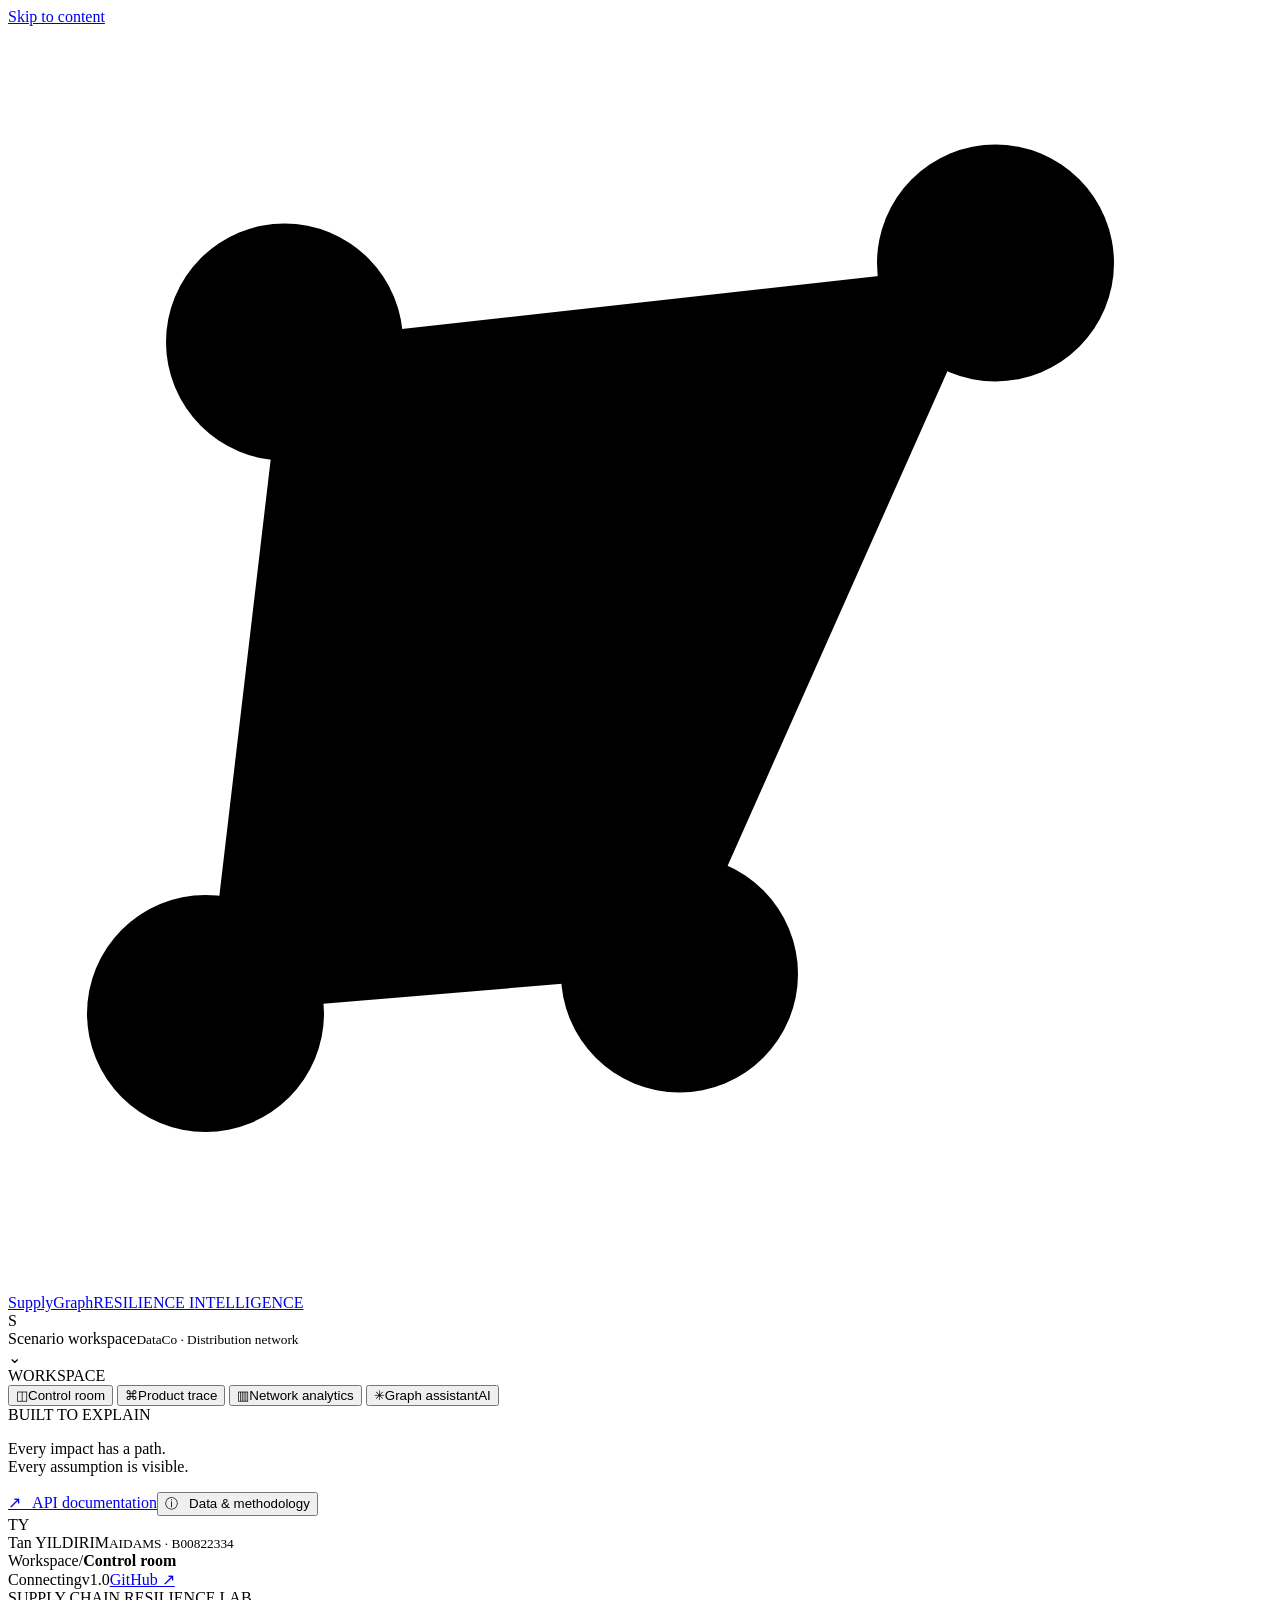
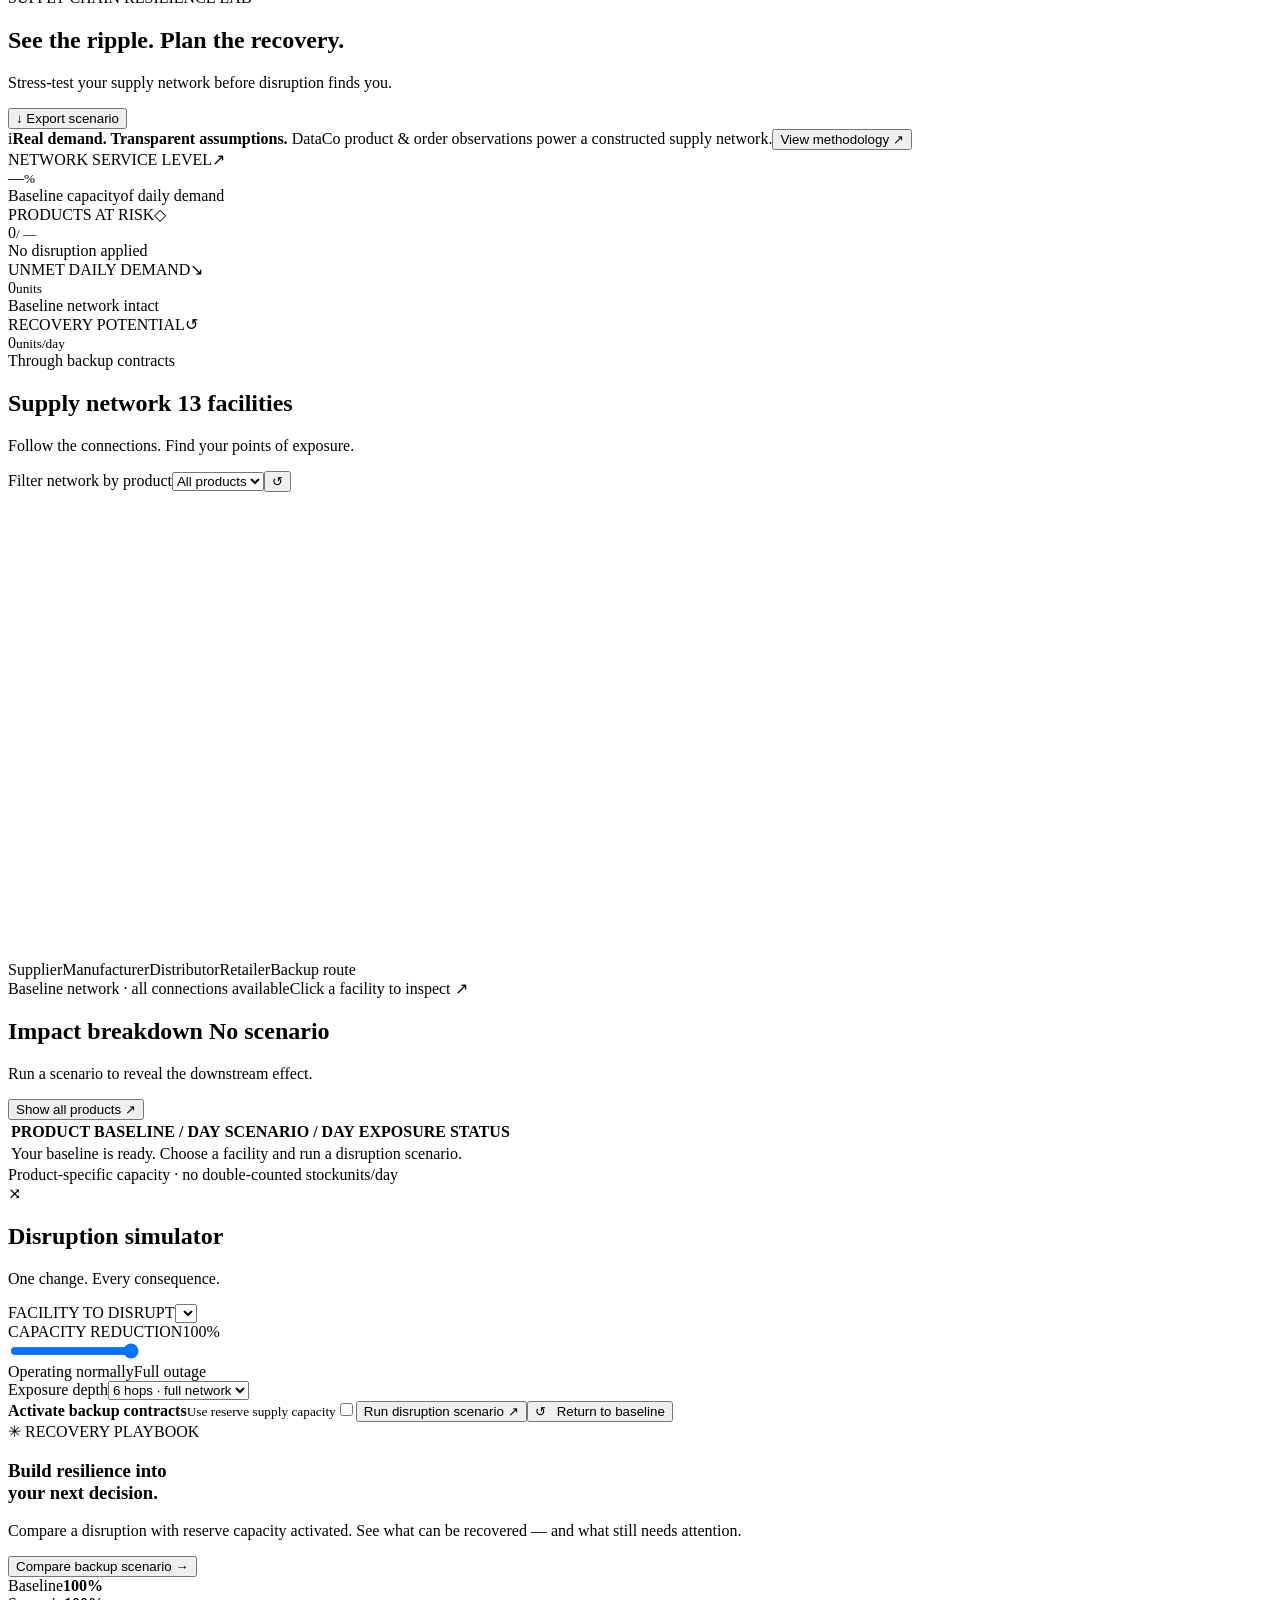
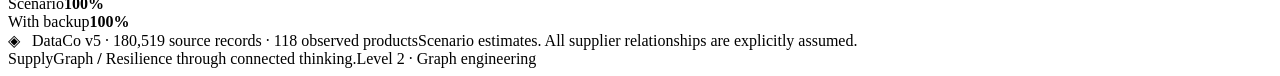
==== app/static/index.html @ 537c36d2 "feat: add responsive resilience control room" ====
<!doctype html>
<html lang="en">
<head>
  <meta charset="utf-8"><meta name="viewport" content="width=device-width, initial-scale=1">
  <meta name="theme-color" content="#142923">
  <title>SupplyGraph — Resilience control room</title>
  <link rel="icon" href="/favicon.svg" type="image/svg+xml">
  <link rel="stylesheet" href="/styles.css?v=1.0.1">
  <script src="/app.js?v=1.0.1" defer></script>
</head>
<body>
<a class="skip" href="#main">Skip to content</a>
<aside class="sidebar">
  <a class="brand" href="/" aria-label="SupplyGraph home"><svg viewBox="0 0 32 32" aria-hidden="true"><path d="M7 8 25 6 17 24 7 8M7 8l18-2M7 8l-2 17 12-1"/><circle cx="7" cy="8" r="3"/><circle cx="25" cy="6" r="3"/><circle cx="17" cy="24" r="3"/><circle cx="5" cy="25" r="3"/></svg>SupplyGraph<span>RESILIENCE INTELLIGENCE</span></a>
  <div class="workspace"><span class="workspace-icon">S</span><div>Scenario workspace<small>DataCo · Distribution network</small></div><span class="chevron">⌄</span></div>
  <div class="nav-caption">WORKSPACE</div>
  <nav aria-label="Main navigation">
    <button class="nav active" data-view="overview"><span class="nav-icon">◫</span>Control room<span class="nav-dot"></span></button>
    <button class="nav" data-view="trace"><span class="nav-icon">⌘</span>Product trace</button>
    <button class="nav" data-view="analytics"><span class="nav-icon">▥</span>Network analytics</button>
    <button class="nav" data-view="assistant"><span class="nav-icon">✳</span>Graph assistant<span class="new-tag">AI</span></button>
  </nav>
  <div class="sidebar-note"><div class="tiny-label">BUILT TO EXPLAIN</div><p>Every impact has a path.<br>Every assumption is visible.</p><div class="mini-network" aria-hidden="true"><i></i><b></b><i></i><b></b><i></i></div></div>
  <div class="sidebar-bottom"><a href="/docs" target="_blank" rel="noopener">↗ &nbsp; API documentation</a><button id="method-button">ⓘ &nbsp; Data & methodology</button><div class="author"><span class="avatar">TY</span><div>Tan YILDIRIM<small>AIDAMS · B00822334</small></div></div></div>
</aside>
<div class="shell">
<header class="topbar"><div><span class="breadcrumb">Workspace</span><span class="slash">/</span><strong id="breadcrumb-title">Control room</strong></div><div class="topbar-right"><span id="system-status" class="status"><i></i>Connecting</span><span class="divider"></span><span class="version">v1.0</span><a class="github-link" href="https://github.com/tnyldrm23-afk/supplygraph" target="_blank" rel="noopener" aria-label="View GitHub repository">GitHub ↗</a></div></header>
<main id="main">
  <div id="global-error" class="error-banner" role="alert" hidden></div>
  <section id="view-overview" class="view">
    <div class="page-heading"><div><div class="eyebrow"><span></span>SUPPLY CHAIN RESILIENCE LAB</div><h1>See the ripple. Plan the recovery.</h1><p>Stress-test your supply network before disruption finds you.</p></div><button class="button secondary" id="export-button"><span>↓</span> Export scenario</button></div>
    <div class="data-notice"><span class="notice-mark">i</span><span><strong>Real demand. Transparent assumptions.</strong> DataCo product & order observations power a constructed supply network.</span><button class="text-button" id="notice-method">View methodology ↗</button></div>
    <div class="metrics" aria-live="polite">
      <article class="metric"><div class="metric-label">NETWORK SERVICE LEVEL<span>↗</span></div><div class="metric-value"><span id="metric-service">—</span><small>%</small></div><div class="metric-foot"><span id="service-change" class="positive">Baseline capacity</span><span>of daily demand</span></div><div class="metric-spark" id="service-spark"></div></article>
      <article class="metric"><div class="metric-label">PRODUCTS AT RISK<span>◇</span></div><div class="metric-value"><span id="metric-products">0</span><small id="metric-product-total">/ —</small></div><div class="metric-foot"><span id="product-change" class="neutral">No disruption applied</span></div></article>
      <article class="metric"><div class="metric-label">UNMET DAILY DEMAND<span>↘</span></div><div class="metric-value"><span id="metric-loss">0</span><small>units</small></div><div class="metric-foot"><span id="loss-change" class="neutral">Baseline network intact</span></div></article>
      <article class="metric"><div class="metric-label">RECOVERY POTENTIAL<span>↺</span></div><div class="metric-value"><span id="metric-recovery">0</span><small>units/day</small></div><div class="metric-foot"><span class="positive">Through backup contracts</span></div></article>
    </div>
    <div class="workbench">
      <div class="network-column">
        <article class="panel network-panel"><div class="panel-heading"><div><h2>Supply network <span class="pill" id="facility-count">13 facilities</span></h2><p>Follow the connections. Find your points of exposure.</p></div><div class="network-toolbar"><label class="sr-only" for="graph-product">Filter network by product</label><select id="graph-product"><option value="">All products</option></select><button id="reset-graph" class="icon-button" title="Reset network selection" aria-label="Reset network selection">↺</button></div></div><div class="graph-wrap"><svg id="network-graph" viewBox="0 0 950 350" role="group" aria-label="Supply network. Select a facility to inspect its disruption impact."></svg><div class="graph-legend"><span><i class="legend-dot supplier"></i>Supplier</span><span><i class="legend-dot manufacturer"></i>Manufacturer</span><span><i class="legend-dot distributor"></i>Distributor</span><span><i class="legend-dot retailer"></i>Retailer</span><span><i class="legend-line"></i>Backup route</span></div></div><div class="network-footer"><span><i class="live-dot"></i> <span id="graph-caption">Baseline network · all connections available</span></span><span>Click a facility to inspect ↗</span></div></article>
        <article class="panel impact-panel"><div class="panel-heading"><div><h2>Impact breakdown <span class="pill" id="impact-count">No scenario</span></h2><p id="impact-subtitle">Run a scenario to reveal the downstream effect.</p></div><button class="text-button" id="all-products-button">Show all products ↗</button></div><div class="table-scroll"><table><thead><tr><th>PRODUCT</th><th>BASELINE / DAY</th><th>SCENARIO / DAY</th><th>EXPOSURE</th><th>STATUS</th></tr></thead><tbody id="impact-table"><tr><td colspan="5" class="table-empty">Your baseline is ready. Choose a facility and run a disruption scenario.</td></tr></tbody></table></div><div class="table-footer"><span id="table-count">Product-specific capacity · no double-counted stock</span><span>units/day</span></div></article>
      </div>
      <aside class="scenario-column">
        <article class="panel scenario-panel"><div class="scenario-title"><span class="scenario-icon">⤨</span><div><h2>Disruption simulator</h2><p>One change. Every consequence.</p></div></div><form id="scenario-form"><label class="field-label" for="supplier-select">FACILITY TO DISRUPT</label><select id="supplier-select" required></select><div id="facility-info" class="facility-info"></div><div class="range-heading"><label class="field-label" for="reduction">CAPACITY REDUCTION</label><output id="reduction-value" for="reduction">100%</output></div><input id="reduction" type="range" min="0" max="100" value="100" step="5"><div class="range-labels"><span>Operating normally</span><span>Full outage</span></div><div class="depth-control"><label for="depth">Exposure depth</label><select id="depth"><option value="6">6 hops · full network</option><option value="3">3 hops</option><option value="2">2 hops</option><option value="1">1 hop</option></select></div><label class="toggle-row"><span><strong>Activate backup contracts</strong><small>Use reserve supply capacity</small></span><input id="backups" type="checkbox" role="switch"><span class="toggle" aria-hidden="true"></span></label><button class="button primary run-button" type="submit" id="run-button">Run disruption scenario <span>↗</span></button><button class="reset-button" type="button" id="baseline-button">↺ &nbsp; Return to baseline</button></form><div id="scenario-result" class="scenario-result" aria-live="polite" hidden></div></article>
        <article class="panel recovery-panel"><div class="tiny-label"><span class="green-mark">✳</span> RECOVERY PLAYBOOK</div><h3 id="recovery-heading">Build resilience into<br>your next decision.</h3><p id="recovery-copy">Compare a disruption with reserve capacity activated. See what can be recovered — and what still needs attention.</p><button class="text-button" id="recovery-button">Compare backup scenario <span>→</span></button><div class="recovery-bars"><div><span>Baseline</span><b><i id="bar-baseline" style="width:100%"></i></b><strong>100%</strong></div><div><span>Scenario</span><b><i id="bar-scenario" style="width:100%"></i></b><strong id="bar-scenario-value">100%</strong></div><div><span>With backup</span><b><i id="bar-recovery" style="width:100%"></i></b><strong id="bar-recovery-value">100%</strong></div></div></article>
      </aside>
    </div>
    <div class="bottom-note"><span>◈ &nbsp; DataCo v5 · 180,519 source records · 118 observed products</span><span>Scenario estimates. All supplier relationships are explicitly assumed.</span></div>
  </section>
  <section id="view-trace" class="view" hidden><div class="page-heading"><div><div class="eyebrow">PRODUCT INTELLIGENCE</div><h1>Every product has a path.</h1><p>Trace the observed catalog through explicitly modeled supply lanes.</p></div></div><article class="panel"><div class="panel-heading"><div><h2>Product provenance</h2><p>Observed product facts. Assumed transport contracts.</p></div><label>Product <select id="trace-product"></select></label></div><div id="trace-summary" class="trace-summary"></div><div class="table-scroll"><table><thead><tr><th>LANE</th><th>ORIGIN → DESTINATION</th><th>CAPACITY / DAY</th><th>LEAD TIME</th><th>EVIDENCE</th></tr></thead><tbody id="trace-table"></tbody></table></div></article><article class="panel eta-panel"><div class="panel-heading"><div><h2>Order transit explorer</h2><p>Historical delivery duration and modeled transit are separate facts.</p></div><label>Observed order <select id="order-select"></select></label></div><div id="eta-result"></div></article><details class="panel query-details"><summary>Inspect the provenance Cypher query</summary><pre id="trace-query"></pre></details></section>
  <section id="view-analytics" class="view" hidden><div class="page-heading"><div><div class="eyebrow">GRAPH DATA SCIENCE</div><h1>Find the structural pressure points.</h1><p>Real GDS algorithms over the assumed organization network.</p></div><span class="badge-outline" id="gds-version">GDS</span></div><div class="analytics-grid"><article class="panel"><div class="panel-heading"><div><h2>Bridge centrality</h2><p>Betweenness · directed FLOW projection</p></div><span class="pill">GDS</span></div><div id="centrality-chart" class="centrality-chart"></div><p class="panel-explainer">A high score means a facility bridges many shortest paths. It does not measure product shortage or prove causal criticality.</p></article><article class="panel"><div class="panel-heading"><div><h2>Connected components</h2><p>WCC · connectivity without direction</p></div><span class="pill">GDS</span></div><div id="components-list" class="components-list"></div><p class="panel-explainer">Reserve-only suppliers can be isolated in the primary-lane projection. Geography and product mix are not encoded in component membership.</p></article></div><article class="panel"><div class="panel-heading"><div><h2>Single-source watchlist</h2><p>Products with one active primary supplier. Reserve coverage is shown separately.</p></div></div><div class="table-scroll"><table><thead><tr><th>PRODUCT</th><th>PRIMARY SOURCE</th><th>RESERVE SOURCE</th><th>DEMAND / DAY</th><th>STATUS</th></tr></thead><tbody id="bottleneck-table"></tbody></table></div></article></section>
  <section id="view-assistant" class="view" hidden><div class="page-heading"><div><div class="eyebrow">EVIDENCE-LED GRAPH AI</div><h1>Ask the network.</h1><p>A local LLM turns your question into an audited, read-only Cypher query.</p></div><span id="llm-status" class="badge-outline">Checking local model…</span></div><div class="assistant-grid"><article class="panel assistant-panel"><div class="assistant-intro"><span class="assistant-symbol">✳</span><h2>From question to graph evidence.</h2><p>Explore suppliers, product provenance, downstream exposure and bottlenecks. Quantities come from the flow solver, not the language model.</p></div><div class="question-suggestions"><button data-question="Which products are affected if Atlas Textiles (SUP-01) shuts down?">What if Atlas Textiles shuts down? ↗</button><button data-question="Show the supply provenance for SKU-1360">Trace the supply chain for SKU-1360 ↗</button><button data-question="Which products have a single primary supplier?">Where are our single-source dependencies? ↗</button></div><form id="ask-form"><label class="sr-only" for="question">Ask a supply-chain question</label><textarea id="question" rows="3" maxlength="600" required placeholder="Ask a question about your supply network…"></textarea><div class="ask-footer"><span>Read-only · schema constrained · local model</span><button class="button primary" id="ask-button" type="submit">Ask SupplyGraph ↗</button></div></form><div id="answer" class="answer" aria-live="polite"></div></article><aside class="panel guardrail-panel"><div class="tiny-label">TRUST BY DESIGN</div><h2>Answers with boundaries.</h2><ol><li><strong>Real model generation</strong><p>Ollama generates a structured query plan locally.</p></li><li><strong>Exact query validation</strong><p>Only complete, reviewed Cypher templates pass. No added clauses or procedures.</p></li><li><strong>Bounded graph execution</strong><p>Typed parameters, known identifiers, six-hop ceiling and query timeout.</p></li><li><strong>Evidence before explanation</strong><p>Show the executed query and results. Separate observed data from assumptions.</p></li></ol><button class="text-button" id="guardrail-demo">Try a blocked write request ↗</button></aside></div></section>
</main>
<footer class="page-footer"><span>SupplyGraph <b> / </b> Resilience through connected thinking.</span><span>Level 2 · Graph engineering</span></footer>
</div>
<dialog id="method-dialog"><div class="modal-heading"><span class="eyebrow">DATA & METHODOLOGY</span><button id="close-method" class="icon-button" aria-label="Close methodology">×</button></div><h2>Know what the network knows.</h2><div class="method-columns"><div><span class="evidence-tag observed">OBSERVED</span><h3>DataCo v5</h3><p>118 product records, 51 categories and historical demand aggregated from 180,519 order lines. A deterministic sample of 6,000 anonymous orders spans the full source period.</p></div><div><span class="evidence-tag assumed">ASSUMED</span><h3>Scenario network v1</h3><p>All 13 facilities, 962 product-specific lanes, capacities, lead times, backup contracts and retailer assignments are constructed for simulation.</p></div></div><h3>How impact is calculated</h3><p>For each product, a capacitated maximum-flow solver compares baseline delivery with the disrupted network. Retailer demand is capped and flow is conserved. Backup contracts are optional; capacity is independent across products. No inventory, bill of materials or production transformations are modeled.</p><p>Exposure depth bounds the downstream exploration. The flow solver uses the complete, fixed-size scenario network. Modeled transit is a shortest-path lower bound, not a delivery promise.</p><div class="citation">Constante, Silva & Pereira (2019), Mendeley Data V5. <a href="https://doi.org/10.17632/8gx2fvg2k6.5" target="_blank" rel="noopener">doi:10.17632/8gx2fvg2k6.5 ↗</a><br>CC BY 4.0 · Sanitized derivative; customer personal fields excluded.</div></dialog>
</body></html>
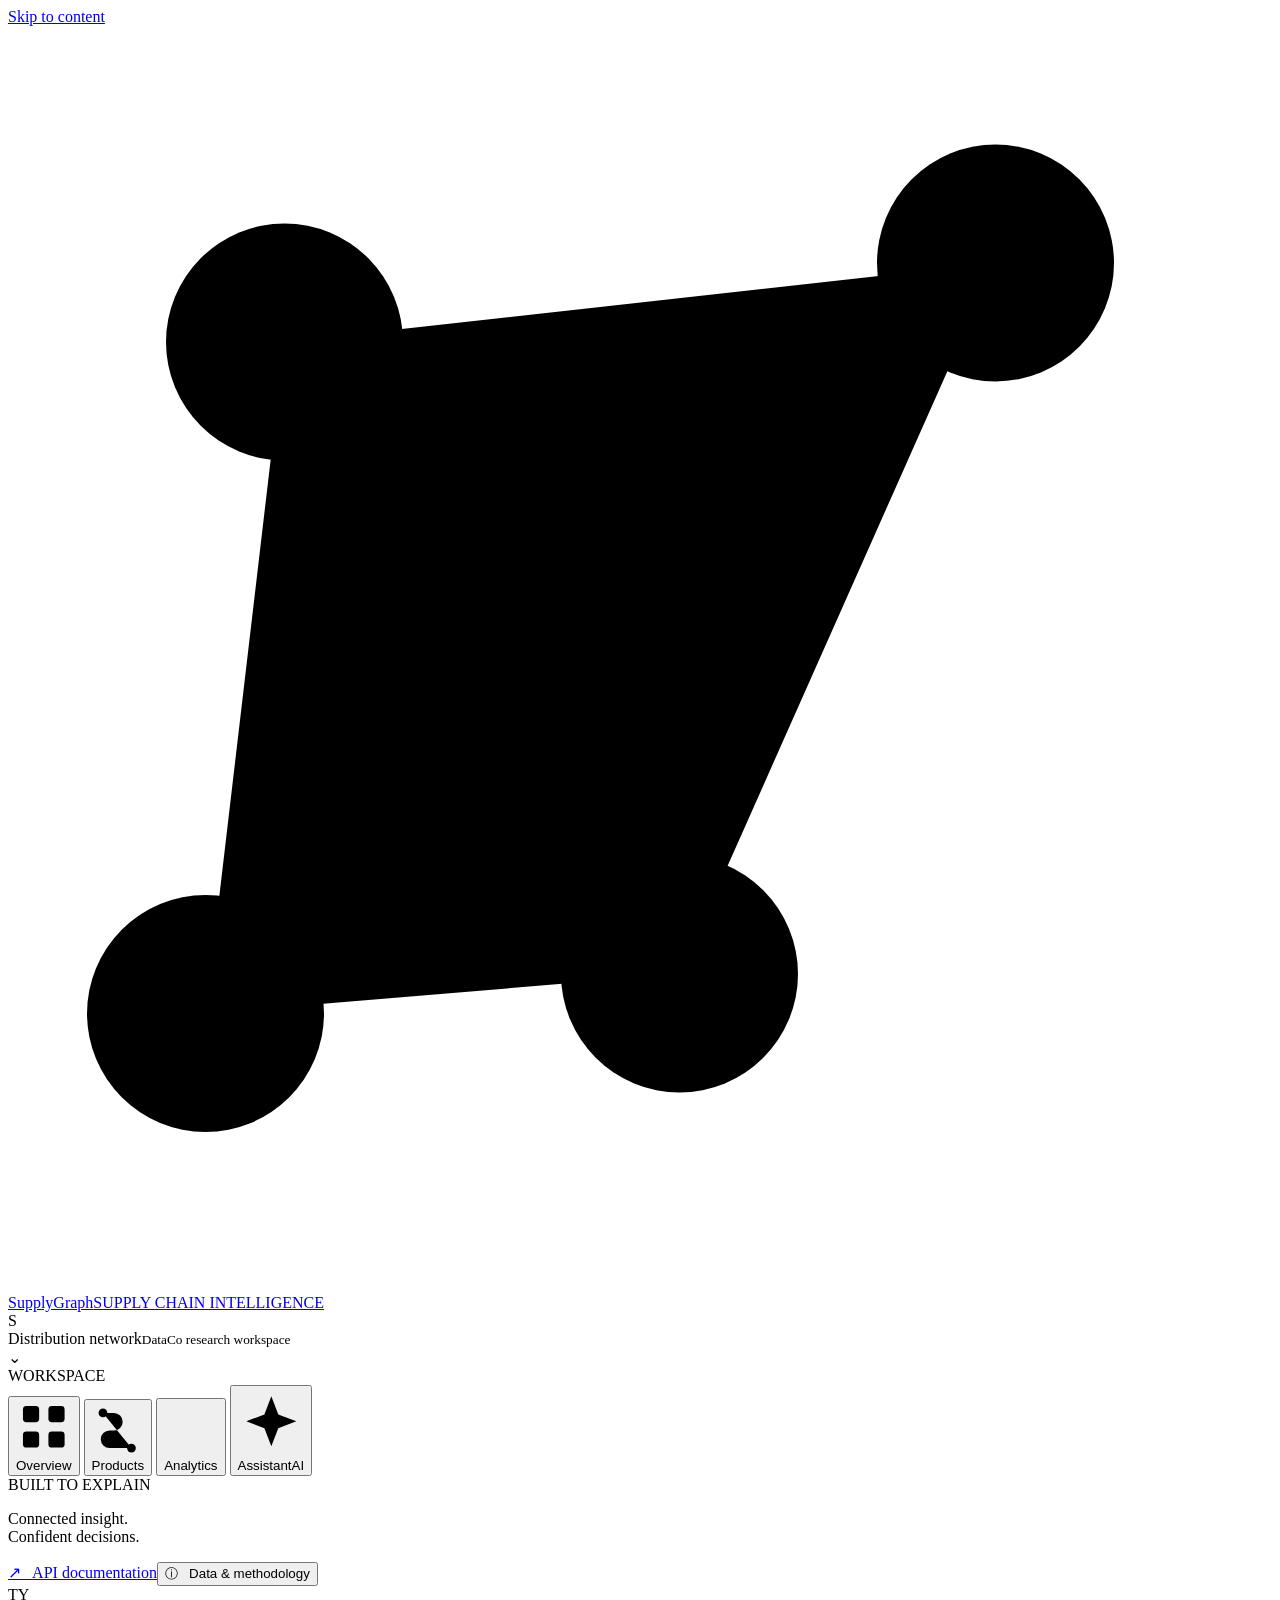
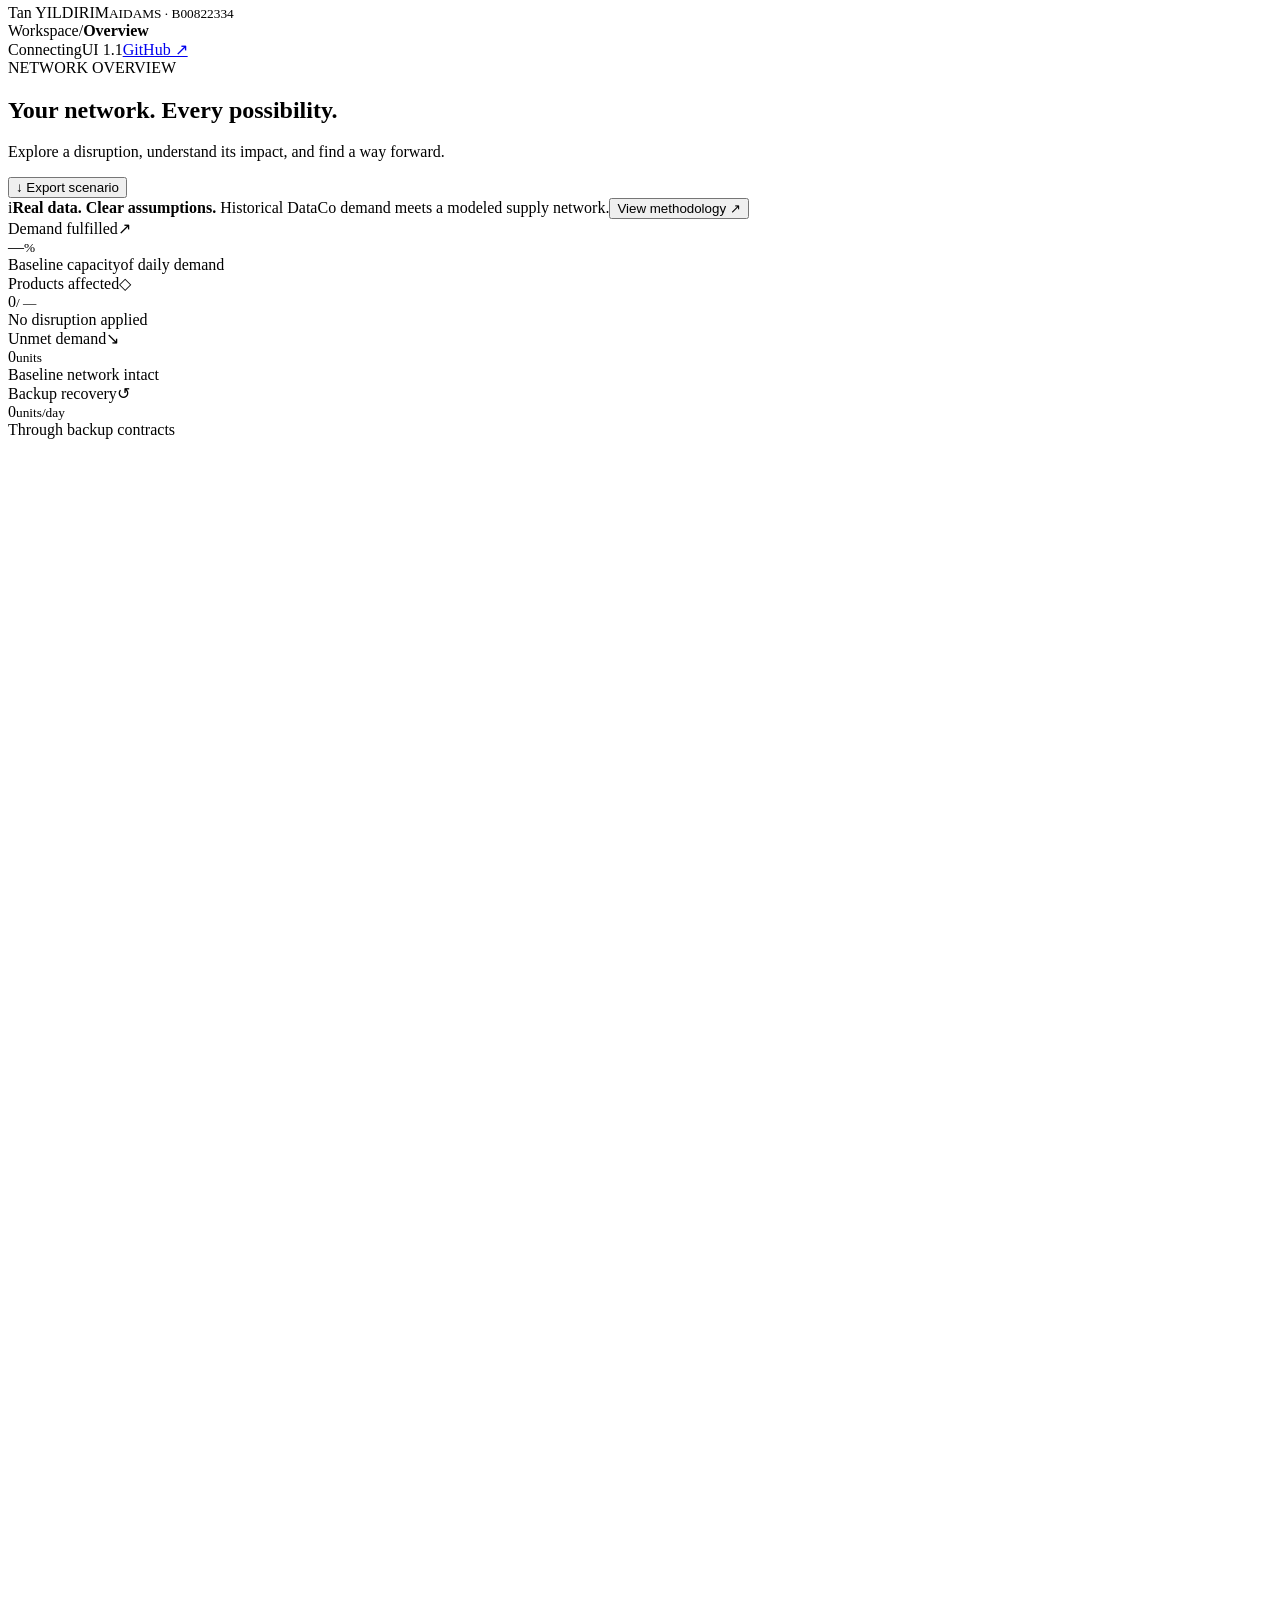
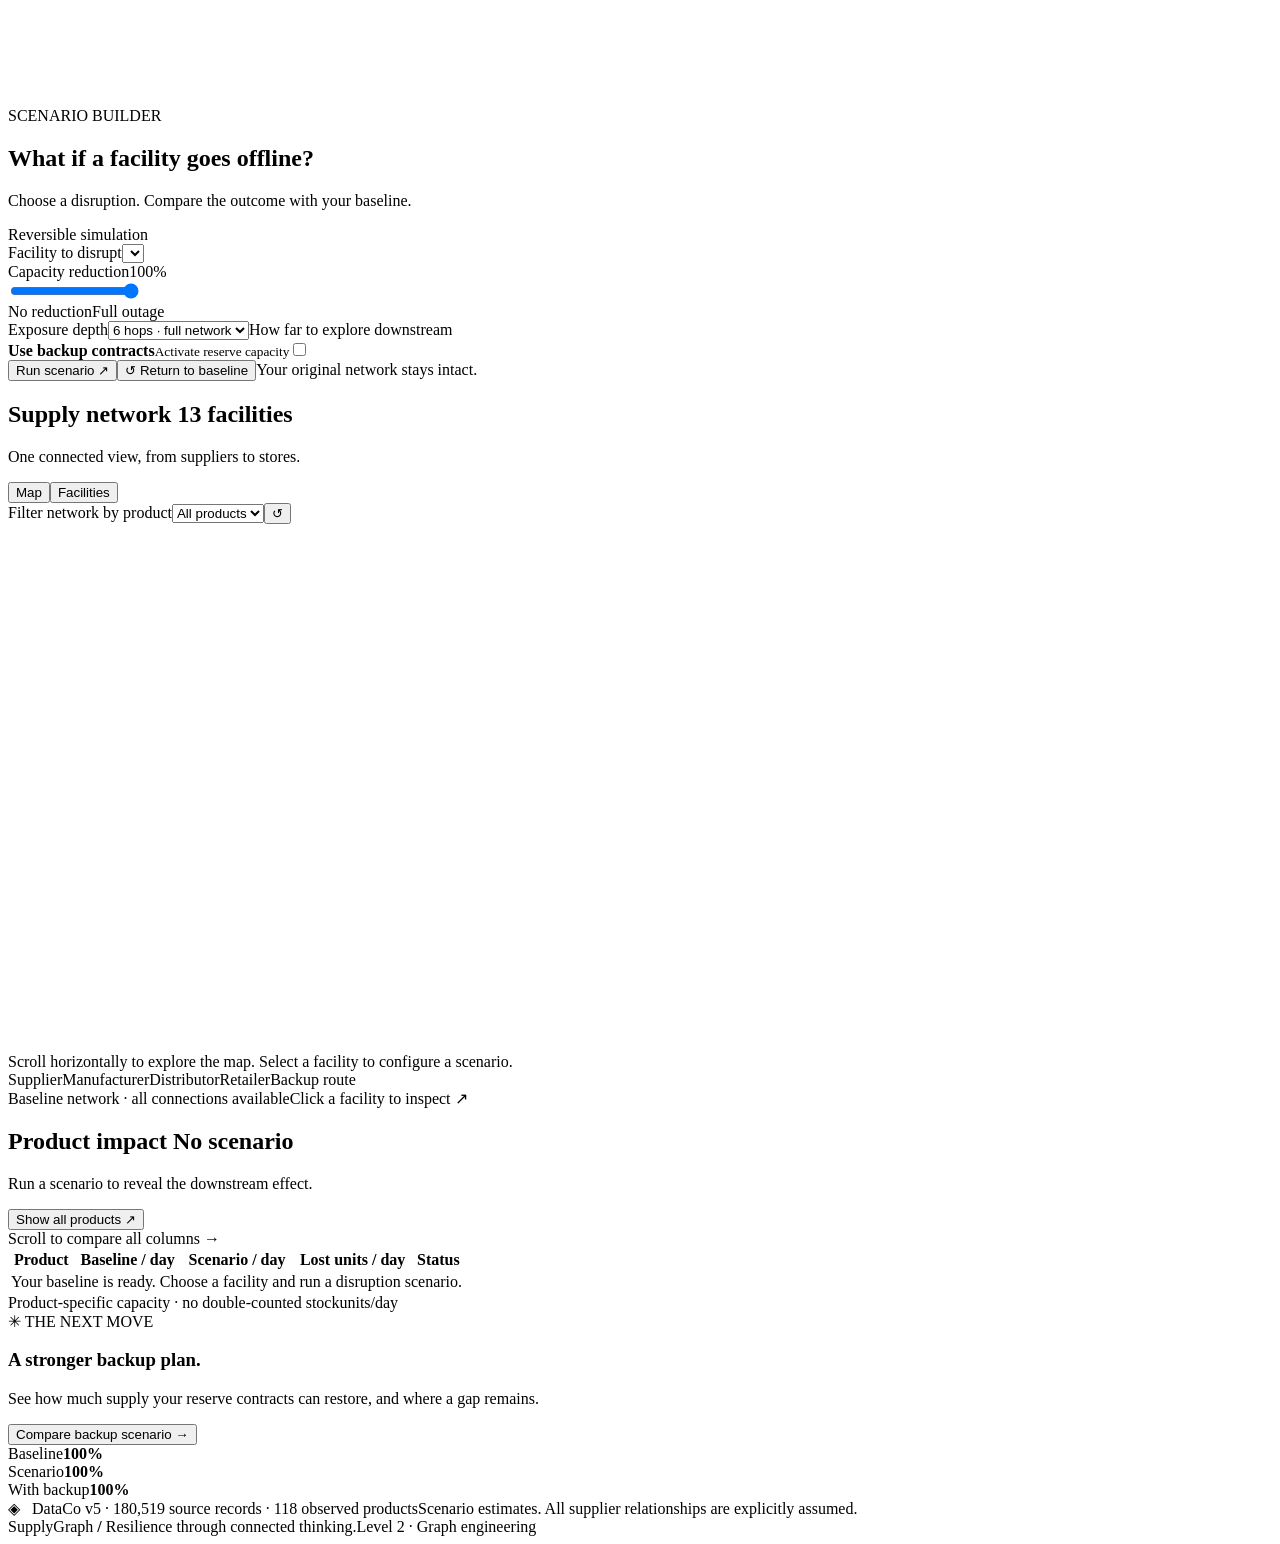
==== commit 0eaa2361: "feat: refresh the interface for readable workflows" ====
--- a/app/static/index.html
+++ b/app/static/index.html
@@ -2,55 +2,55 @@
 <html lang="en">
 <head>
   <meta charset="utf-8"><meta name="viewport" content="width=device-width, initial-scale=1">
-  <meta name="theme-color" content="#142923">
+  <meta name="theme-color" content="#101b30">
   <title>SupplyGraph — Resilience control room</title>
   <link rel="icon" href="/favicon.svg" type="image/svg+xml">
-  <link rel="stylesheet" href="/styles.css?v=1.0.1">
-  <script src="/app.js?v=1.0.1" defer></script>
+  <link rel="stylesheet" href="/styles.css?v=1.1.0">
+  <script src="/app.js?v=1.1.0" defer></script>
 </head>
 <body>
 <a class="skip" href="#main">Skip to content</a>
 <aside class="sidebar">
-  <a class="brand" href="/" aria-label="SupplyGraph home"><svg viewBox="0 0 32 32" aria-hidden="true"><path d="M7 8 25 6 17 24 7 8M7 8l18-2M7 8l-2 17 12-1"/><circle cx="7" cy="8" r="3"/><circle cx="25" cy="6" r="3"/><circle cx="17" cy="24" r="3"/><circle cx="5" cy="25" r="3"/></svg>SupplyGraph<span>RESILIENCE INTELLIGENCE</span></a>
-  <div class="workspace"><span class="workspace-icon">S</span><div>Scenario workspace<small>DataCo · Distribution network</small></div><span class="chevron">⌄</span></div>
+  <a class="brand" href="/" aria-label="SupplyGraph home"><svg viewBox="0 0 32 32" aria-hidden="true"><path d="M7 8 25 6 17 24 7 8M7 8l18-2M7 8l-2 17 12-1"/><circle cx="7" cy="8" r="3"/><circle cx="25" cy="6" r="3"/><circle cx="17" cy="24" r="3"/><circle cx="5" cy="25" r="3"/></svg>SupplyGraph<span>SUPPLY CHAIN INTELLIGENCE</span></a>
+  <div class="workspace"><span class="workspace-icon">S</span><div>Distribution network<small>DataCo research workspace</small></div><span class="chevron">⌄</span></div>
   <div class="nav-caption">WORKSPACE</div>
   <nav aria-label="Main navigation">
-    <button class="nav active" data-view="overview"><span class="nav-icon">◫</span>Control room<span class="nav-dot"></span></button>
-    <button class="nav" data-view="trace"><span class="nav-icon">⌘</span>Product trace</button>
-    <button class="nav" data-view="analytics"><span class="nav-icon">▥</span>Network analytics</button>
-    <button class="nav" data-view="assistant"><span class="nav-icon">✳</span>Graph assistant<span class="new-tag">AI</span></button>
+    <button class="nav active" data-view="overview" aria-label="Control room"><svg class="nav-icon" viewBox="0 0 24 24" aria-hidden="true"><rect x="3" y="3" width="7" height="7" rx="1.5"/><rect x="14" y="3" width="7" height="7" rx="1.5"/><rect x="3" y="14" width="7" height="7" rx="1.5"/><rect x="14" y="14" width="7" height="7" rx="1.5"/></svg><span class="nav-label">Overview</span></button>
+    <button class="nav" data-view="trace" aria-label="Product trace"><svg class="nav-icon" viewBox="0 0 24 24" aria-hidden="true"><path d="M5 5h5a4 4 0 0 1 0 8H8a4 4 0 0 0 0 8h10"/><circle cx="5" cy="5" r="2"/><circle cx="18" cy="21" r="2"/></svg><span class="nav-label">Products</span></button>
+    <button class="nav" data-view="analytics" aria-label="Network analytics"><svg class="nav-icon" viewBox="0 0 24 24" aria-hidden="true"><path d="M4 20V10m8 10V4m8 16v-7M2 20h20"/></svg><span class="nav-label">Analytics</span></button>
+    <button class="nav" data-view="assistant" aria-label="Graph assistant"><svg class="nav-icon" viewBox="0 0 24 24" aria-hidden="true"><path d="m12 3 2.5 6.5L21 12l-6.5 2.5L12 21l-2.5-6.5L3 12l6.5-2.5L12 3Z"/></svg><span class="nav-label">Assistant</span><span class="new-tag">AI</span></button>
   </nav>
-  <div class="sidebar-note"><div class="tiny-label">BUILT TO EXPLAIN</div><p>Every impact has a path.<br>Every assumption is visible.</p><div class="mini-network" aria-hidden="true"><i></i><b></b><i></i><b></b><i></i></div></div>
+  <div class="sidebar-note"><div class="tiny-label">BUILT TO EXPLAIN</div><p>Connected insight.<br>Confident decisions.</p><div class="mini-network" aria-hidden="true"><i></i><b></b><i></i><b></b><i></i></div></div>
   <div class="sidebar-bottom"><a href="/docs" target="_blank" rel="noopener">↗ &nbsp; API documentation</a><button id="method-button">ⓘ &nbsp; Data & methodology</button><div class="author"><span class="avatar">TY</span><div>Tan YILDIRIM<small>AIDAMS · B00822334</small></div></div></div>
 </aside>
 <div class="shell">
-<header class="topbar"><div><span class="breadcrumb">Workspace</span><span class="slash">/</span><strong id="breadcrumb-title">Control room</strong></div><div class="topbar-right"><span id="system-status" class="status"><i></i>Connecting</span><span class="divider"></span><span class="version">v1.0</span><a class="github-link" href="https://github.com/tnyldrm23-afk/supplygraph" target="_blank" rel="noopener" aria-label="View GitHub repository">GitHub ↗</a></div></header>
+<header class="topbar"><div><span class="breadcrumb">Workspace</span><span class="slash">/</span><strong id="breadcrumb-title">Overview</strong></div><div class="topbar-right"><span id="system-status" class="status"><i></i>Connecting</span><span class="divider"></span><span class="version">UI 1.1</span><a class="github-link" href="https://github.com/tnyldrm23-afk/supplygraph" target="_blank" rel="noopener" aria-label="View GitHub repository">GitHub ↗</a></div></header>
 <main id="main">
   <div id="global-error" class="error-banner" role="alert" hidden></div>
   <section id="view-overview" class="view">
-    <div class="page-heading"><div><div class="eyebrow"><span></span>SUPPLY CHAIN RESILIENCE LAB</div><h1>See the ripple. Plan the recovery.</h1><p>Stress-test your supply network before disruption finds you.</p></div><button class="button secondary" id="export-button"><span>↓</span> Export scenario</button></div>
-    <div class="data-notice"><span class="notice-mark">i</span><span><strong>Real demand. Transparent assumptions.</strong> DataCo product & order observations power a constructed supply network.</span><button class="text-button" id="notice-method">View methodology ↗</button></div>
+    <div class="page-heading"><div><div class="eyebrow"><span></span>NETWORK OVERVIEW</div><h1>Your network. Every possibility.</h1><p>Explore a disruption, understand its impact, and find a way forward.</p></div><button class="button secondary" id="export-button"><span>↓</span> Export scenario</button></div>
+    <div class="data-notice"><span class="notice-mark">i</span><span><strong>Real data. Clear assumptions.</strong> Historical DataCo demand meets a modeled supply network.</span><button class="text-button" id="notice-method">View methodology ↗</button></div>
     <div class="metrics" aria-live="polite">
-      <article class="metric"><div class="metric-label">NETWORK SERVICE LEVEL<span>↗</span></div><div class="metric-value"><span id="metric-service">—</span><small>%</small></div><div class="metric-foot"><span id="service-change" class="positive">Baseline capacity</span><span>of daily demand</span></div><div class="metric-spark" id="service-spark"></div></article>
-      <article class="metric"><div class="metric-label">PRODUCTS AT RISK<span>◇</span></div><div class="metric-value"><span id="metric-products">0</span><small id="metric-product-total">/ —</small></div><div class="metric-foot"><span id="product-change" class="neutral">No disruption applied</span></div></article>
-      <article class="metric"><div class="metric-label">UNMET DAILY DEMAND<span>↘</span></div><div class="metric-value"><span id="metric-loss">0</span><small>units</small></div><div class="metric-foot"><span id="loss-change" class="neutral">Baseline network intact</span></div></article>
-      <article class="metric"><div class="metric-label">RECOVERY POTENTIAL<span>↺</span></div><div class="metric-value"><span id="metric-recovery">0</span><small>units/day</small></div><div class="metric-foot"><span class="positive">Through backup contracts</span></div></article>
+      <article class="metric metric-primary"><div class="metric-label">Demand fulfilled<span>↗</span></div><div class="metric-value"><span id="metric-service">—</span><small>%</small></div><div class="metric-foot"><span id="service-change" class="positive">Baseline capacity</span><span>of daily demand</span></div><div class="service-track" aria-hidden="true"><span id="service-spark" style="width:100%"></span></div></article>
+      <article class="metric"><div class="metric-label">Products affected<span>◇</span></div><div class="metric-value"><span id="metric-products">0</span><small id="metric-product-total">/ —</small></div><div class="metric-foot"><span id="product-change" class="neutral">No disruption applied</span></div></article>
+      <article class="metric"><div class="metric-label">Unmet demand<span>↘</span></div><div class="metric-value"><span id="metric-loss">0</span><small>units</small></div><div class="metric-foot"><span id="loss-change" class="neutral">Baseline network intact</span></div></article>
+      <article class="metric"><div class="metric-label">Backup recovery<span>↺</span></div><div class="metric-value"><span id="metric-recovery">0</span><small>units/day</small></div><div class="metric-foot"><span class="positive">Through backup contracts</span></div></article>
     </div>
-    <div class="workbench">
-      <div class="network-column">
-        <article class="panel network-panel"><div class="panel-heading"><div><h2>Supply network <span class="pill" id="facility-count">13 facilities</span></h2><p>Follow the connections. Find your points of exposure.</p></div><div class="network-toolbar"><label class="sr-only" for="graph-product">Filter network by product</label><select id="graph-product"><option value="">All products</option></select><button id="reset-graph" class="icon-button" title="Reset network selection" aria-label="Reset network selection">↺</button></div></div><div class="graph-wrap"><svg id="network-graph" viewBox="0 0 950 350" role="group" aria-label="Supply network. Select a facility to inspect its disruption impact."></svg><div class="graph-legend"><span><i class="legend-dot supplier"></i>Supplier</span><span><i class="legend-dot manufacturer"></i>Manufacturer</span><span><i class="legend-dot distributor"></i>Distributor</span><span><i class="legend-dot retailer"></i>Retailer</span><span><i class="legend-line"></i>Backup route</span></div></div><div class="network-footer"><span><i class="live-dot"></i> <span id="graph-caption">Baseline network · all connections available</span></span><span>Click a facility to inspect ↗</span></div></article>
-        <article class="panel impact-panel"><div class="panel-heading"><div><h2>Impact breakdown <span class="pill" id="impact-count">No scenario</span></h2><p id="impact-subtitle">Run a scenario to reveal the downstream effect.</p></div><button class="text-button" id="all-products-button">Show all products ↗</button></div><div class="table-scroll"><table><thead><tr><th>PRODUCT</th><th>BASELINE / DAY</th><th>SCENARIO / DAY</th><th>EXPOSURE</th><th>STATUS</th></tr></thead><tbody id="impact-table"><tr><td colspan="5" class="table-empty">Your baseline is ready. Choose a facility and run a disruption scenario.</td></tr></tbody></table></div><div class="table-footer"><span id="table-count">Product-specific capacity · no double-counted stock</span><span>units/day</span></div></article>
-      </div>
-      <aside class="scenario-column">
-        <article class="panel scenario-panel"><div class="scenario-title"><span class="scenario-icon">⤨</span><div><h2>Disruption simulator</h2><p>One change. Every consequence.</p></div></div><form id="scenario-form"><label class="field-label" for="supplier-select">FACILITY TO DISRUPT</label><select id="supplier-select" required></select><div id="facility-info" class="facility-info"></div><div class="range-heading"><label class="field-label" for="reduction">CAPACITY REDUCTION</label><output id="reduction-value" for="reduction">100%</output></div><input id="reduction" type="range" min="0" max="100" value="100" step="5"><div class="range-labels"><span>Operating normally</span><span>Full outage</span></div><div class="depth-control"><label for="depth">Exposure depth</label><select id="depth"><option value="6">6 hops · full network</option><option value="3">3 hops</option><option value="2">2 hops</option><option value="1">1 hop</option></select></div><label class="toggle-row"><span><strong>Activate backup contracts</strong><small>Use reserve supply capacity</small></span><input id="backups" type="checkbox" role="switch"><span class="toggle" aria-hidden="true"></span></label><button class="button primary run-button" type="submit" id="run-button">Run disruption scenario <span>↗</span></button><button class="reset-button" type="button" id="baseline-button">↺ &nbsp; Return to baseline</button></form><div id="scenario-result" class="scenario-result" aria-live="polite" hidden></div></article>
-        <article class="panel recovery-panel"><div class="tiny-label"><span class="green-mark">✳</span> RECOVERY PLAYBOOK</div><h3 id="recovery-heading">Build resilience into<br>your next decision.</h3><p id="recovery-copy">Compare a disruption with reserve capacity activated. See what can be recovered — and what still needs attention.</p><button class="text-button" id="recovery-button">Compare backup scenario <span>→</span></button><div class="recovery-bars"><div><span>Baseline</span><b><i id="bar-baseline" style="width:100%"></i></b><strong>100%</strong></div><div><span>Scenario</span><b><i id="bar-scenario" style="width:100%"></i></b><strong id="bar-scenario-value">100%</strong></div><div><span>With backup</span><b><i id="bar-recovery" style="width:100%"></i></b><strong id="bar-recovery-value">100%</strong></div></div></article>
-      </aside>
-    </div>
+    <div class="workbench"><article class="panel scenario-panel">
+  <div class="scenario-title"><span class="scenario-icon" aria-hidden="true"><svg viewBox="0 0 24 24"><path d="M4 7h16M4 17h16M8 3v8m8 2v8"/></svg></span><div><div class="tiny-label">SCENARIO BUILDER</div><h2>What if a facility goes offline?</h2><p>Choose a disruption. Compare the outcome with your baseline.</p></div><span class="pill scenario-pill">Reversible simulation</span></div>
+  <form id="scenario-form">
+    <div class="scenario-field"><label class="field-label" for="supplier-select">Facility to disrupt</label><select id="supplier-select" required></select><div id="facility-info" class="facility-info"></div></div>
+    <div class="scenario-field"><div class="range-heading"><label class="field-label" for="reduction">Capacity reduction</label><output id="reduction-value" for="reduction">100%</output></div><input id="reduction" type="range" min="0" max="100" value="100" step="5"><div class="range-labels"><span>No reduction</span><span>Full outage</span></div></div>
+    <div class="scenario-field depth-control"><label class="field-label" for="depth">Exposure depth</label><select id="depth"><option value="6">6 hops · full network</option><option value="3">3 hops</option><option value="2">2 hops</option><option value="1">1 hop</option></select><span class="field-help">How far to explore downstream</span></div>
+    <label class="toggle-row"><span><strong>Use backup contracts</strong><small>Activate reserve capacity</small></span><input id="backups" type="checkbox" role="switch"><span class="toggle" aria-hidden="true"></span></label>
+    <div class="scenario-actions"><button class="button primary run-button" type="submit" id="run-button" aria-label="Run disruption scenario">Run scenario <span>↗</span></button><button class="reset-button" type="button" id="baseline-button">↺ Return to baseline</button><span class="scenario-help">Your original network stays intact.</span></div>
+  </form><div id="scenario-result" class="scenario-result" aria-live="polite" hidden></div>
+</article><article class="panel network-panel"><div class="panel-heading"><div><h2>Supply network <span class="pill" id="facility-count">13 facilities</span></h2><p>One connected view, from suppliers to stores.</p></div><div class="network-toolbar"><div class="view-switch" role="group" aria-label="Network display"><button type="button" data-network-view="map" aria-pressed="true">Map</button><button type="button" data-network-view="list" aria-pressed="false">Facilities</button></div><label class="sr-only" for="graph-product">Filter network by product</label><select id="graph-product"><option value="">All products</option></select><button id="reset-graph" class="icon-button" title="Reset network selection" aria-label="Reset network selection">↺</button></div></div><div class="graph-wrap" id="graph-wrap" data-mode="auto"><div class="graph-scroll"><svg id="network-graph" viewBox="0 0 1060 440" role="group" aria-label="Supply network. Select a facility to inspect its disruption impact."></svg></div><div id="network-list" class="network-list"></div><div class="graph-map-hint">Scroll horizontally to explore the map. Select a facility to configure a scenario.</div><div class="graph-legend"><span><i class="legend-dot supplier"></i>Supplier</span><span><i class="legend-dot manufacturer"></i>Manufacturer</span><span><i class="legend-dot distributor"></i>Distributor</span><span><i class="legend-dot retailer"></i>Retailer</span><span><i class="legend-line"></i>Backup route</span></div></div><div class="network-footer"><span><i class="live-dot"></i> <span id="graph-caption">Baseline network · all connections available</span></span><span>Click a facility to inspect ↗</span></div></article><div class="results-grid"><article class="panel impact-panel" id="product-impact"><div class="panel-heading"><div><h2>Product impact <span class="pill" id="impact-count">No scenario</span></h2><p id="impact-subtitle">Run a scenario to reveal the downstream effect.</p></div><button class="text-button" id="all-products-button">Show all products ↗</button></div><div class="table-hint">Scroll to compare all columns →</div><div class="table-scroll" tabindex="0" role="region" aria-label="Product impact table"><table><thead><tr><th>Product</th><th>Baseline / day</th><th>Scenario / day</th><th>Lost units / day</th><th>Status</th></tr></thead><tbody id="impact-table"><tr><td colspan="5" class="table-empty">Your baseline is ready. Choose a facility and run a disruption scenario.</td></tr></tbody></table></div><div class="table-footer"><span id="table-count">Product-specific capacity · no double-counted stock</span><span>units/day</span></div></article><article class="panel recovery-panel"><div class="tiny-label"><span class="green-mark">✳</span> THE NEXT MOVE</div><h3 id="recovery-heading">A stronger backup plan.</h3><p id="recovery-copy">See how much supply your reserve contracts can restore, and where a gap remains.</p><button class="text-button" id="recovery-button">Compare backup scenario <span>→</span></button><div class="recovery-bars"><div><span>Baseline</span><b><i id="bar-baseline" style="width:100%"></i></b><strong>100%</strong></div><div><span>Scenario</span><b><i id="bar-scenario" style="width:100%"></i></b><strong id="bar-scenario-value">100%</strong></div><div><span>With backup</span><b><i id="bar-recovery" style="width:100%"></i></b><strong id="bar-recovery-value">100%</strong></div></div></article></div></div>
     <div class="bottom-note"><span>◈ &nbsp; DataCo v5 · 180,519 source records · 118 observed products</span><span>Scenario estimates. All supplier relationships are explicitly assumed.</span></div>
   </section>
-  <section id="view-trace" class="view" hidden><div class="page-heading"><div><div class="eyebrow">PRODUCT INTELLIGENCE</div><h1>Every product has a path.</h1><p>Trace the observed catalog through explicitly modeled supply lanes.</p></div></div><article class="panel"><div class="panel-heading"><div><h2>Product provenance</h2><p>Observed product facts. Assumed transport contracts.</p></div><label>Product <select id="trace-product"></select></label></div><div id="trace-summary" class="trace-summary"></div><div class="table-scroll"><table><thead><tr><th>LANE</th><th>ORIGIN → DESTINATION</th><th>CAPACITY / DAY</th><th>LEAD TIME</th><th>EVIDENCE</th></tr></thead><tbody id="trace-table"></tbody></table></div></article><article class="panel eta-panel"><div class="panel-heading"><div><h2>Order transit explorer</h2><p>Historical delivery duration and modeled transit are separate facts.</p></div><label>Observed order <select id="order-select"></select></label></div><div id="eta-result"></div></article><details class="panel query-details"><summary>Inspect the provenance Cypher query</summary><pre id="trace-query"></pre></details></section>
-  <section id="view-analytics" class="view" hidden><div class="page-heading"><div><div class="eyebrow">GRAPH DATA SCIENCE</div><h1>Find the structural pressure points.</h1><p>Real GDS algorithms over the assumed organization network.</p></div><span class="badge-outline" id="gds-version">GDS</span></div><div class="analytics-grid"><article class="panel"><div class="panel-heading"><div><h2>Bridge centrality</h2><p>Betweenness · directed FLOW projection</p></div><span class="pill">GDS</span></div><div id="centrality-chart" class="centrality-chart"></div><p class="panel-explainer">A high score means a facility bridges many shortest paths. It does not measure product shortage or prove causal criticality.</p></article><article class="panel"><div class="panel-heading"><div><h2>Connected components</h2><p>WCC · connectivity without direction</p></div><span class="pill">GDS</span></div><div id="components-list" class="components-list"></div><p class="panel-explainer">Reserve-only suppliers can be isolated in the primary-lane projection. Geography and product mix are not encoded in component membership.</p></article></div><article class="panel"><div class="panel-heading"><div><h2>Single-source watchlist</h2><p>Products with one active primary supplier. Reserve coverage is shown separately.</p></div></div><div class="table-scroll"><table><thead><tr><th>PRODUCT</th><th>PRIMARY SOURCE</th><th>RESERVE SOURCE</th><th>DEMAND / DAY</th><th>STATUS</th></tr></thead><tbody id="bottleneck-table"></tbody></table></div></article></section>
-  <section id="view-assistant" class="view" hidden><div class="page-heading"><div><div class="eyebrow">EVIDENCE-LED GRAPH AI</div><h1>Ask the network.</h1><p>A local LLM turns your question into an audited, read-only Cypher query.</p></div><span id="llm-status" class="badge-outline">Checking local model…</span></div><div class="assistant-grid"><article class="panel assistant-panel"><div class="assistant-intro"><span class="assistant-symbol">✳</span><h2>From question to graph evidence.</h2><p>Explore suppliers, product provenance, downstream exposure and bottlenecks. Quantities come from the flow solver, not the language model.</p></div><div class="question-suggestions"><button data-question="Which products are affected if Atlas Textiles (SUP-01) shuts down?">What if Atlas Textiles shuts down? ↗</button><button data-question="Show the supply provenance for SKU-1360">Trace the supply chain for SKU-1360 ↗</button><button data-question="Which products have a single primary supplier?">Where are our single-source dependencies? ↗</button></div><form id="ask-form"><label class="sr-only" for="question">Ask a supply-chain question</label><textarea id="question" rows="3" maxlength="600" required placeholder="Ask a question about your supply network…"></textarea><div class="ask-footer"><span>Read-only · schema constrained · local model</span><button class="button primary" id="ask-button" type="submit">Ask SupplyGraph ↗</button></div></form><div id="answer" class="answer" aria-live="polite"></div></article><aside class="panel guardrail-panel"><div class="tiny-label">TRUST BY DESIGN</div><h2>Answers with boundaries.</h2><ol><li><strong>Real model generation</strong><p>Ollama generates a structured query plan locally.</p></li><li><strong>Exact query validation</strong><p>Only complete, reviewed Cypher templates pass. No added clauses or procedures.</p></li><li><strong>Bounded graph execution</strong><p>Typed parameters, known identifiers, six-hop ceiling and query timeout.</p></li><li><strong>Evidence before explanation</strong><p>Show the executed query and results. Separate observed data from assumptions.</p></li></ol><button class="text-button" id="guardrail-demo">Try a blocked write request ↗</button></aside></div></section>
+  <section id="view-trace" class="view" hidden><div class="page-heading"><div><div class="eyebrow">PRODUCT INTELLIGENCE</div><h1>Follow the product journey.</h1><p>Trace the observed catalog through explicitly modeled supply lanes.</p></div></div><article class="panel"><div class="panel-heading"><div><h2>Product provenance</h2><p>Observed product facts. Assumed transport contracts.</p></div><label>Product <select id="trace-product"></select></label></div><div id="trace-summary" class="trace-summary"></div><div class="table-scroll"><table><thead><tr><th>Lane</th><th>Origin → destination</th><th>Capacity / day</th><th>Lead time</th><th>Evidence</th></tr></thead><tbody id="trace-table"></tbody></table></div></article><article class="panel eta-panel"><div class="panel-heading"><div><h2>Order transit explorer</h2><p>Historical delivery duration and modeled transit are separate facts.</p></div><label>Observed order <select id="order-select"></select></label></div><div id="eta-result"></div></article><details class="panel query-details"><summary>Inspect the provenance Cypher query</summary><pre id="trace-query"></pre></details></section>
+  <section id="view-analytics" class="view" hidden><div class="page-heading"><div><div class="eyebrow">GRAPH DATA SCIENCE</div><h1>Find your network’s pressure points.</h1><p>Real GDS algorithms over the assumed organization network.</p></div><span class="badge-outline" id="gds-version">GDS</span></div><div class="analytics-grid"><article class="panel"><div class="panel-heading"><div><h2>Network bridges</h2><p>Betweenness · directed FLOW projection</p></div><span class="pill">GDS</span></div><div id="centrality-chart" class="centrality-chart"></div><p class="panel-explainer">A high score means a facility bridges many shortest paths. It does not measure product shortage or prove causal criticality.</p></article><article class="panel"><div class="panel-heading"><div><h2>Connected components</h2><p>WCC · connectivity without direction</p></div><span class="pill">GDS</span></div><div id="components-list" class="components-list"></div><p class="panel-explainer">Reserve-only suppliers can be isolated in the primary-lane projection. Geography and product mix are not encoded in component membership.</p></article></div><article class="panel"><div class="panel-heading"><div><h2>Single-source watchlist</h2><p>Products with one active primary supplier. Reserve coverage is shown separately.</p></div></div><div class="table-scroll"><table><thead><tr><th>Product</th><th>Primary source</th><th>Reserve source</th><th>Demand / day</th><th>Status</th></tr></thead><tbody id="bottleneck-table"></tbody></table></div></article></section>
+  <section id="view-assistant" class="view" hidden><div class="page-heading"><div><div class="eyebrow">EVIDENCE-LED GRAPH AI</div><h1>Ask the network.</h1><p>A local LLM turns your question into an audited, read-only Cypher query.</p></div><span id="llm-status" class="badge-outline">Checking local model…</span></div><div class="assistant-grid"><article class="panel assistant-panel"><div class="assistant-intro"><span class="assistant-symbol">✳</span><h2>A clearer answer starts here.</h2><p>Explore suppliers, product provenance, downstream exposure and bottlenecks. Quantities come from the flow solver, not the language model.</p></div><div class="question-suggestions"><button data-question="Which products are affected if Atlas Textiles (SUP-01) shuts down?">What if Atlas Textiles shuts down? ↗</button><button data-question="Show the supply provenance for SKU-1360">Trace the supply chain for SKU-1360 ↗</button><button data-question="Which products have a single primary supplier?">Where are our single-source dependencies? ↗</button></div><form id="ask-form"><label class="sr-only" for="question">Ask a supply-chain question</label><textarea id="question" rows="3" maxlength="600" required placeholder="Ask a question about your supply network…"></textarea><div class="ask-footer"><span>Read-only · schema constrained · local model</span><button class="button primary" id="ask-button" type="submit">Ask SupplyGraph ↗</button></div></form><div id="answer" class="answer" aria-live="polite"></div></article><aside class="panel guardrail-panel"><div class="tiny-label">TRUST BY DESIGN</div><h2>Answers with boundaries.</h2><ol><li><strong>Real model generation</strong><p>Ollama generates a structured query plan locally.</p></li><li><strong>Exact query validation</strong><p>Only complete, reviewed Cypher templates pass. No added clauses or procedures.</p></li><li><strong>Bounded graph execution</strong><p>Typed parameters, known identifiers, six-hop ceiling and query timeout.</p></li><li><strong>Evidence before explanation</strong><p>Show the executed query and results. Separate observed data from assumptions.</p></li></ol><button class="text-button" id="guardrail-demo">Try a blocked write request ↗</button></aside></div></section>
 </main>
 <footer class="page-footer"><span>SupplyGraph <b> / </b> Resilience through connected thinking.</span><span>Level 2 · Graph engineering</span></footer>
 </div>
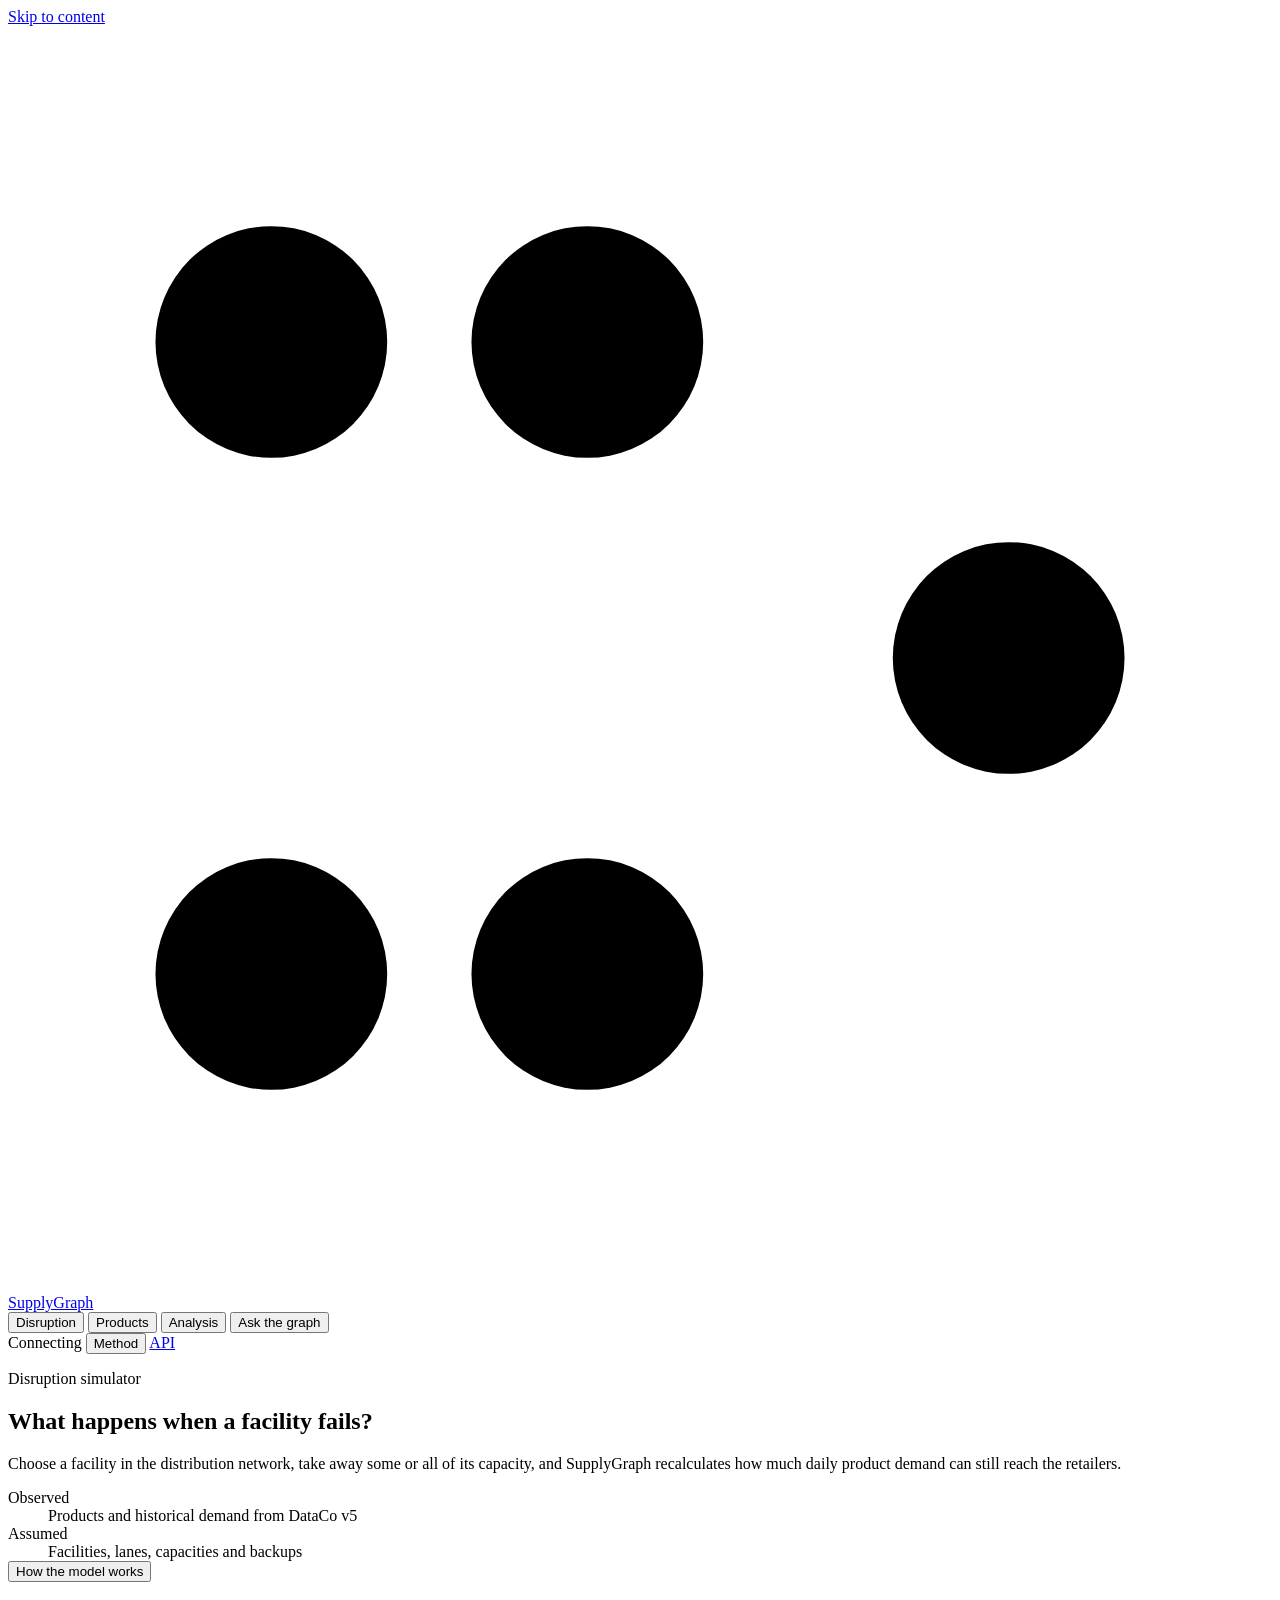
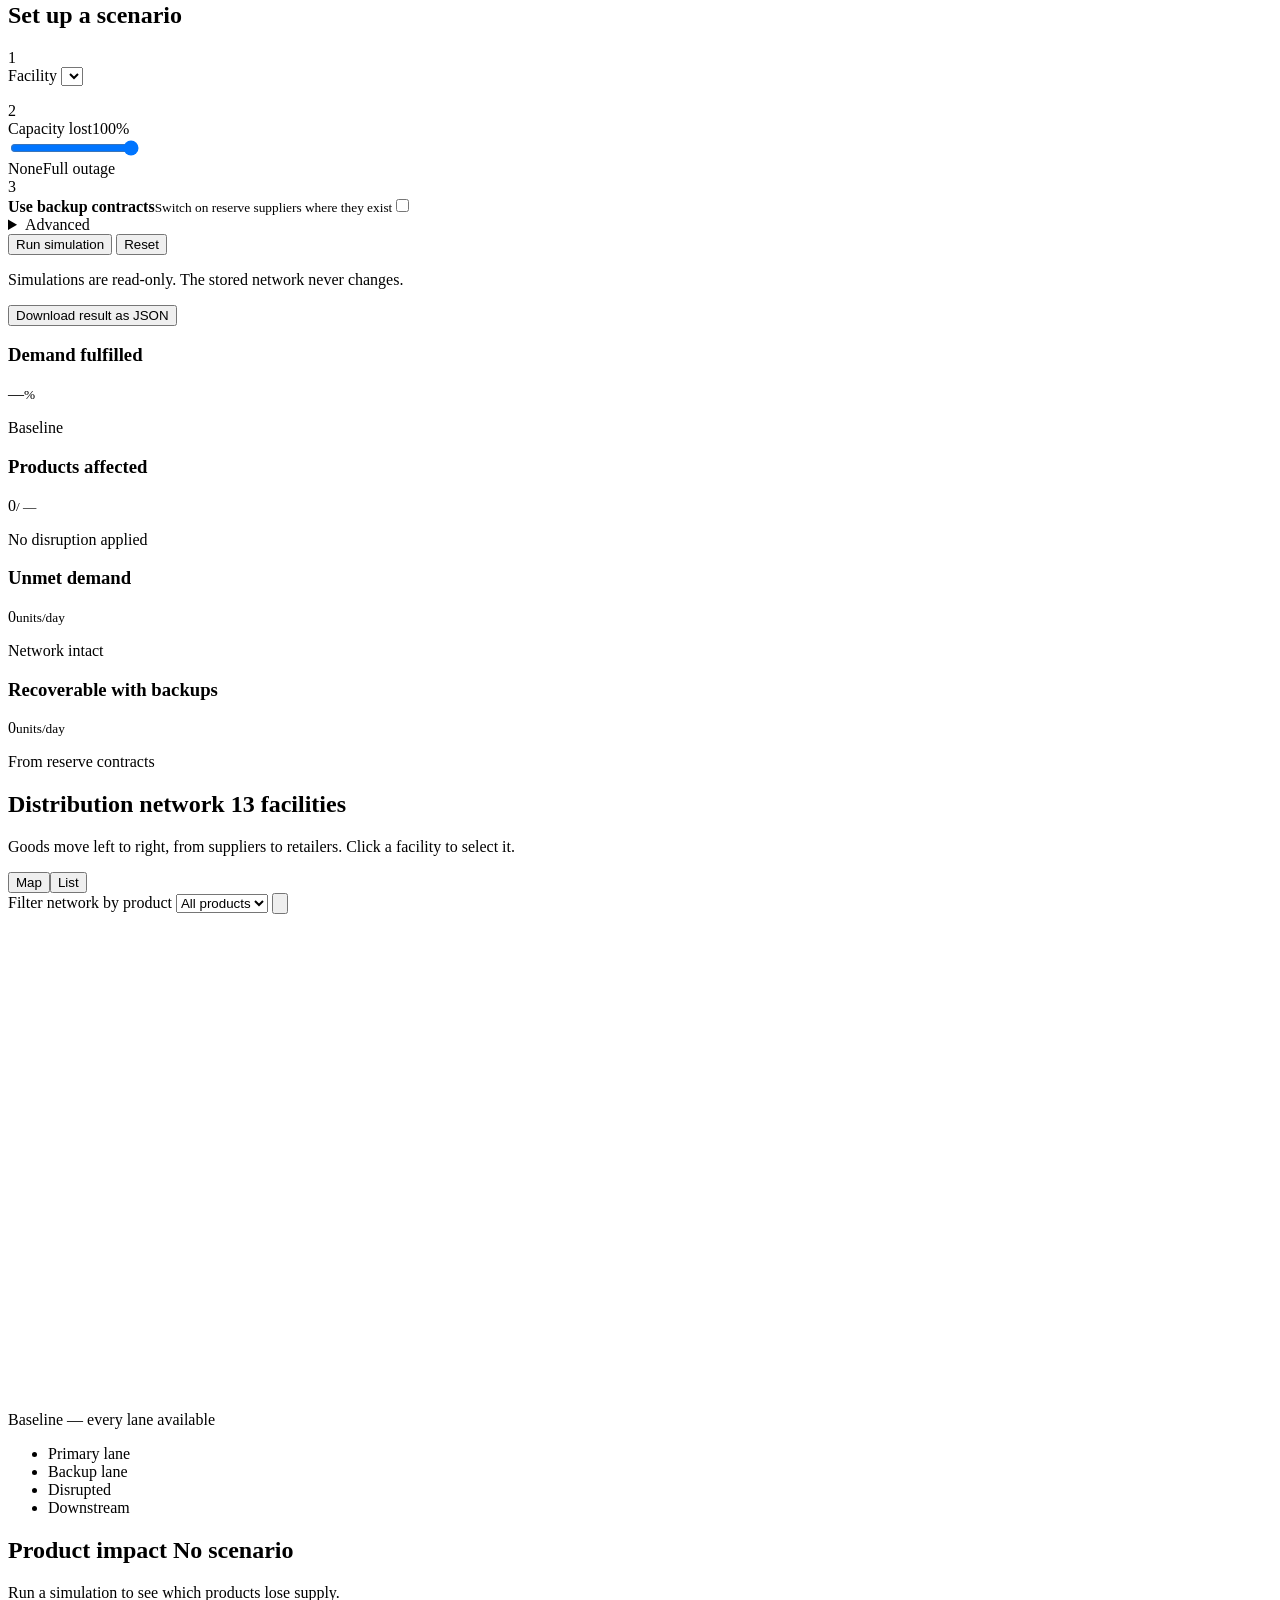
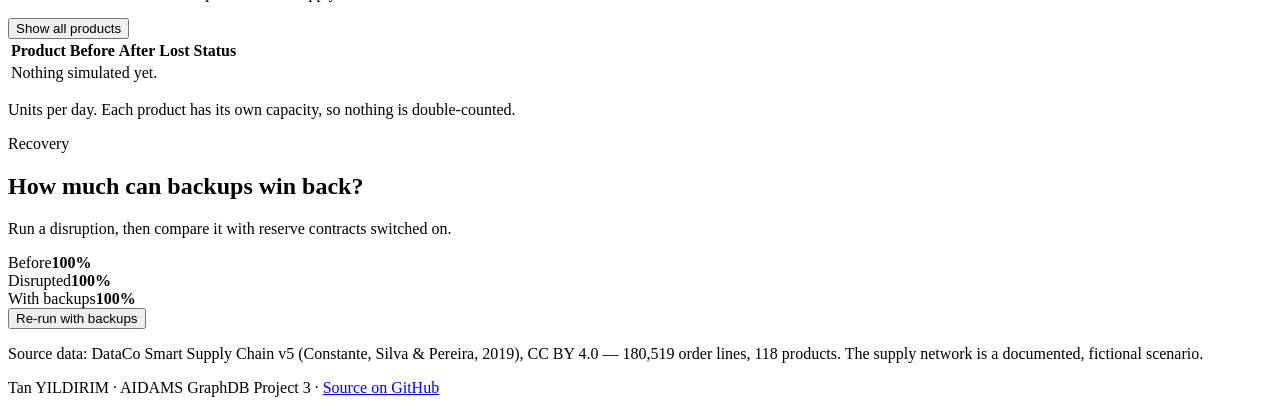
==== commit b8784c00: "feat: redesign the interface around clear, question-led screens Replace the generic dashboard look (" ====
--- a/app/static/index.html
+++ b/app/static/index.html
@@ -2,57 +2,300 @@
 <html lang="en">
 <head>
   <meta charset="utf-8"><meta name="viewport" content="width=device-width, initial-scale=1">
-  <meta name="theme-color" content="#101b30">
-  <title>SupplyGraph — Resilience control room</title>
+  <meta name="theme-color" content="#f5f3ee">
+  <title>SupplyGraph — Disruption simulator</title>
   <link rel="icon" href="/favicon.svg" type="image/svg+xml">
-  <link rel="stylesheet" href="/styles.css?v=1.1.0">
-  <script src="/app.js?v=1.1.0" defer></script>
+  <link rel="stylesheet" href="/styles.css?v=1.2.0">
+  <script src="/app.js?v=1.2.0" defer></script>
 </head>
 <body>
 <a class="skip" href="#main">Skip to content</a>
-<aside class="sidebar">
-  <a class="brand" href="/" aria-label="SupplyGraph home"><svg viewBox="0 0 32 32" aria-hidden="true"><path d="M7 8 25 6 17 24 7 8M7 8l18-2M7 8l-2 17 12-1"/><circle cx="7" cy="8" r="3"/><circle cx="25" cy="6" r="3"/><circle cx="17" cy="24" r="3"/><circle cx="5" cy="25" r="3"/></svg>SupplyGraph<span>SUPPLY CHAIN INTELLIGENCE</span></a>
-  <div class="workspace"><span class="workspace-icon">S</span><div>Distribution network<small>DataCo research workspace</small></div><span class="chevron">⌄</span></div>
-  <div class="nav-caption">WORKSPACE</div>
-  <nav aria-label="Main navigation">
-    <button class="nav active" data-view="overview" aria-label="Control room"><svg class="nav-icon" viewBox="0 0 24 24" aria-hidden="true"><rect x="3" y="3" width="7" height="7" rx="1.5"/><rect x="14" y="3" width="7" height="7" rx="1.5"/><rect x="3" y="14" width="7" height="7" rx="1.5"/><rect x="14" y="14" width="7" height="7" rx="1.5"/></svg><span class="nav-label">Overview</span></button>
-    <button class="nav" data-view="trace" aria-label="Product trace"><svg class="nav-icon" viewBox="0 0 24 24" aria-hidden="true"><path d="M5 5h5a4 4 0 0 1 0 8H8a4 4 0 0 0 0 8h10"/><circle cx="5" cy="5" r="2"/><circle cx="18" cy="21" r="2"/></svg><span class="nav-label">Products</span></button>
-    <button class="nav" data-view="analytics" aria-label="Network analytics"><svg class="nav-icon" viewBox="0 0 24 24" aria-hidden="true"><path d="M4 20V10m8 10V4m8 16v-7M2 20h20"/></svg><span class="nav-label">Analytics</span></button>
-    <button class="nav" data-view="assistant" aria-label="Graph assistant"><svg class="nav-icon" viewBox="0 0 24 24" aria-hidden="true"><path d="m12 3 2.5 6.5L21 12l-6.5 2.5L12 21l-2.5-6.5L3 12l6.5-2.5L12 3Z"/></svg><span class="nav-label">Assistant</span><span class="new-tag">AI</span></button>
-  </nav>
-  <div class="sidebar-note"><div class="tiny-label">BUILT TO EXPLAIN</div><p>Connected insight.<br>Confident decisions.</p><div class="mini-network" aria-hidden="true"><i></i><b></b><i></i><b></b><i></i></div></div>
-  <div class="sidebar-bottom"><a href="/docs" target="_blank" rel="noopener">↗ &nbsp; API documentation</a><button id="method-button">ⓘ &nbsp; Data & methodology</button><div class="author"><span class="avatar">TY</span><div>Tan YILDIRIM<small>AIDAMS · B00822334</small></div></div></div>
-</aside>
-<div class="shell">
-<header class="topbar"><div><span class="breadcrumb">Workspace</span><span class="slash">/</span><strong id="breadcrumb-title">Overview</strong></div><div class="topbar-right"><span id="system-status" class="status"><i></i>Connecting</span><span class="divider"></span><span class="version">UI 1.1</span><a class="github-link" href="https://github.com/tnyldrm23-afk/supplygraph" target="_blank" rel="noopener" aria-label="View GitHub repository">GitHub ↗</a></div></header>
+<header class="masthead">
+  <div class="masthead-inner">
+    <a class="wordmark" href="/" aria-label="SupplyGraph home"><svg viewBox="0 0 24 24" aria-hidden="true"><path d="M5 6h6M5 6v12M11 6l8 6M5 18h6m0 0 8-6"/><circle cx="5" cy="6" r="2.2"/><circle cx="11" cy="6" r="2.2"/><circle cx="19" cy="12" r="2.2"/><circle cx="5" cy="18" r="2.2"/><circle cx="11" cy="18" r="2.2"/></svg>SupplyGraph</a>
+    <nav class="tabs" aria-label="Main navigation">
+      <button class="nav active" data-view="overview" aria-current="page">Disruption</button>
+      <button class="nav" data-view="trace">Products</button>
+      <button class="nav" data-view="analytics">Analysis</button>
+      <button class="nav" data-view="assistant">Ask the graph</button>
+    </nav>
+    <div class="masthead-meta">
+      <span id="system-status" class="status" role="status"><i></i>Connecting</span>
+      <button class="meta-link" id="method-button" type="button">Method</button>
+      <a class="meta-link" href="/docs" target="_blank" rel="noopener">API</a>
+    </div>
+  </div>
+</header>
+
 <main id="main">
   <div id="global-error" class="error-banner" role="alert" hidden></div>
-  <section id="view-overview" class="view">
-    <div class="page-heading"><div><div class="eyebrow"><span></span>NETWORK OVERVIEW</div><h1>Your network. Every possibility.</h1><p>Explore a disruption, understand its impact, and find a way forward.</p></div><button class="button secondary" id="export-button"><span>↓</span> Export scenario</button></div>
-    <div class="data-notice"><span class="notice-mark">i</span><span><strong>Real data. Clear assumptions.</strong> Historical DataCo demand meets a modeled supply network.</span><button class="text-button" id="notice-method">View methodology ↗</button></div>
-    <div class="metrics" aria-live="polite">
-      <article class="metric metric-primary"><div class="metric-label">Demand fulfilled<span>↗</span></div><div class="metric-value"><span id="metric-service">—</span><small>%</small></div><div class="metric-foot"><span id="service-change" class="positive">Baseline capacity</span><span>of daily demand</span></div><div class="service-track" aria-hidden="true"><span id="service-spark" style="width:100%"></span></div></article>
-      <article class="metric"><div class="metric-label">Products affected<span>◇</span></div><div class="metric-value"><span id="metric-products">0</span><small id="metric-product-total">/ —</small></div><div class="metric-foot"><span id="product-change" class="neutral">No disruption applied</span></div></article>
-      <article class="metric"><div class="metric-label">Unmet demand<span>↘</span></div><div class="metric-value"><span id="metric-loss">0</span><small>units</small></div><div class="metric-foot"><span id="loss-change" class="neutral">Baseline network intact</span></div></article>
-      <article class="metric"><div class="metric-label">Backup recovery<span>↺</span></div><div class="metric-value"><span id="metric-recovery">0</span><small>units/day</small></div><div class="metric-foot"><span class="positive">Through backup contracts</span></div></article>
+
+  <!-- Disruption simulator -->
+  <section id="view-overview" class="view" aria-labelledby="overview-title">
+    <header class="page-intro">
+      <div>
+        <p class="kicker">Disruption simulator</p>
+        <h1 id="overview-title">What happens when a facility fails?</h1>
+        <p class="lede">Choose a facility in the distribution network, take away some or all of its capacity, and SupplyGraph recalculates how much daily product demand can still reach the retailers.</p>
+      </div>
+      <dl class="evidence-key" aria-label="How to read the data">
+        <div><dt><span class="evidence-tag observed">Observed</span></dt><dd>Products and historical demand from DataCo v5</dd></div>
+        <div><dt><span class="evidence-tag assumed">Assumed</span></dt><dd>Facilities, lanes, capacities and backups</dd></div>
+        <div class="evidence-more"><button class="link-button" id="notice-method" type="button">How the model works</button></div>
+      </dl>
+    </header>
+
+    <div class="sim-layout">
+      <aside class="panel controls" aria-labelledby="controls-title">
+        <h2 id="controls-title">Set up a scenario</h2>
+        <form id="scenario-form">
+          <div class="step">
+            <span class="step-num" aria-hidden="true">1</span>
+            <div class="step-body">
+              <label class="field-label" for="supplier-select">Facility</label>
+              <select id="supplier-select" required></select>
+              <p id="facility-info" class="field-note"></p>
+            </div>
+          </div>
+          <div class="step">
+            <span class="step-num" aria-hidden="true">2</span>
+            <div class="step-body">
+              <div class="range-heading"><label class="field-label" for="reduction">Capacity lost</label><output id="reduction-value" for="reduction">100%</output></div>
+              <input id="reduction" type="range" min="0" max="100" value="100" step="5">
+              <div class="range-labels"><span>None</span><span>Full outage</span></div>
+            </div>
+          </div>
+          <div class="step">
+            <span class="step-num" aria-hidden="true">3</span>
+            <div class="step-body">
+              <label class="toggle-row"><span><strong>Use backup contracts</strong><small>Switch on reserve suppliers where they exist</small></span><input id="backups" type="checkbox" role="switch"><span class="toggle" aria-hidden="true"></span></label>
+            </div>
+          </div>
+          <details class="advanced">
+            <summary>Advanced</summary>
+            <label class="field-label" for="depth">Exposure depth</label>
+            <select id="depth"><option value="6">6 hops — whole network</option><option value="3">3 hops</option><option value="2">2 hops</option><option value="1">1 hop — direct customers only</option></select>
+            <p class="field-note">Limits how far downstream facilities are listed as exposed. The flow calculation always uses the whole network.</p>
+          </details>
+          <div class="scenario-actions">
+            <button class="button primary" type="submit" id="run-button">Run simulation</button>
+            <button class="button ghost" type="button" id="baseline-button">Reset</button>
+          </div>
+        </form>
+        <div id="scenario-result" class="scenario-result" aria-live="polite" hidden></div>
+        <div class="controls-foot">
+          <p>Simulations are read-only. The stored network never changes.</p>
+          <button class="link-button" id="export-button" type="button">Download result as JSON</button>
+        </div>
+      </aside>
+
+      <div class="sim-results">
+        <section class="readout" aria-label="Scenario outcome" aria-live="polite">
+          <article class="metric metric-lead">
+            <h3 class="metric-label">Demand fulfilled</h3>
+            <p class="metric-value"><span id="metric-service">—</span><small>%</small></p>
+            <div class="service-track" aria-hidden="true"><span id="service-spark" style="width:100%"></span></div>
+            <p class="metric-foot"><span id="service-change" class="neutral">Baseline</span></p>
+          </article>
+          <article class="metric">
+            <h3 class="metric-label">Products affected</h3>
+            <p class="metric-value"><span id="metric-products">0</span><small id="metric-product-total">/ —</small></p>
+            <p class="metric-foot"><span id="product-change" class="neutral">No disruption applied</span></p>
+          </article>
+          <article class="metric">
+            <h3 class="metric-label">Unmet demand</h3>
+            <p class="metric-value"><span id="metric-loss">0</span><small>units/day</small></p>
+            <p class="metric-foot"><span id="loss-change" class="neutral">Network intact</span></p>
+          </article>
+          <article class="metric">
+            <h3 class="metric-label">Recoverable with backups</h3>
+            <p class="metric-value"><span id="metric-recovery">0</span><small>units/day</small></p>
+            <p class="metric-foot"><span class="neutral">From reserve contracts</span></p>
+          </article>
+        </section>
+
+        <section class="panel network-panel" aria-labelledby="network-title">
+          <div class="panel-heading">
+            <div>
+              <h2 id="network-title">Distribution network <span class="count" id="facility-count">13 facilities</span></h2>
+              <p>Goods move left to right, from suppliers to retailers. Click a facility to select it.</p>
+            </div>
+            <div class="network-toolbar">
+              <div class="view-switch" role="group" aria-label="Network display"><button type="button" data-network-view="map" aria-pressed="true">Map</button><button type="button" data-network-view="list" aria-pressed="false">List</button></div>
+              <label class="sr-only" for="graph-product">Filter network by product</label>
+              <select id="graph-product"><option value="">All products</option></select>
+              <button id="reset-graph" class="icon-button" type="button" title="Clear product filter and scenario" aria-label="Clear product filter and scenario"><svg viewBox="0 0 24 24" aria-hidden="true"><path d="M4 12a8 8 0 1 0 2.6-5.9M4 4v4.5h4.5"/></svg></button>
+            </div>
+          </div>
+          <div class="graph-wrap" id="graph-wrap" data-mode="auto">
+            <div class="graph-scroll"><svg id="network-graph" viewBox="0 0 1060 400" role="group" aria-label="Supply network. Select a facility to use it in the scenario."></svg></div>
+            <div id="network-list" class="network-list"></div>
+          </div>
+          <div class="network-footer">
+            <p id="graph-caption" class="graph-caption">Baseline — every lane available</p>
+            <ul class="graph-legend" aria-label="Legend">
+              <li><i class="legend-line primary"></i>Primary lane</li>
+              <li><i class="legend-line backup"></i>Backup lane</li>
+              <li><i class="legend-swatch failed"></i>Disrupted</li>
+              <li><i class="legend-swatch affected"></i>Downstream</li>
+            </ul>
+          </div>
+        </section>
+
+        <div class="results-grid">
+          <section class="panel impact-panel" id="product-impact" aria-labelledby="impact-title">
+            <div class="panel-heading">
+              <div>
+                <h2 id="impact-title">Product impact <span class="count" id="impact-count">No scenario</span></h2>
+                <p id="impact-subtitle">Run a simulation to see which products lose supply.</p>
+              </div>
+              <button class="link-button" id="all-products-button" type="button">Show all products</button>
+            </div>
+            <div class="table-scroll" tabindex="0" role="region" aria-label="Product impact table">
+              <table>
+                <thead><tr><th>Product</th><th class="num">Before</th><th class="num">After</th><th class="num">Lost</th><th>Status</th></tr></thead>
+                <tbody id="impact-table"><tr><td colspan="5" class="table-empty">Nothing simulated yet.</td></tr></tbody>
+              </table>
+            </div>
+            <p class="table-footer" id="table-count">Units per day. Each product has its own capacity, so nothing is double-counted.</p>
+          </section>
+
+          <section class="panel recovery-panel" aria-labelledby="recovery-heading">
+            <p class="kicker">Recovery</p>
+            <h2 id="recovery-heading">How much can backups win back?</h2>
+            <p id="recovery-copy">Run a disruption, then compare it with reserve contracts switched on.</p>
+            <div class="recovery-bars">
+              <div><span>Before</span><b><i id="bar-baseline" style="width:100%"></i></b><strong>100%</strong></div>
+              <div><span>Disrupted</span><b><i id="bar-scenario" class="bar-scenario" style="width:100%"></i></b><strong id="bar-scenario-value">100%</strong></div>
+              <div><span>With backups</span><b><i id="bar-recovery" class="bar-recovery" style="width:100%"></i></b><strong id="bar-recovery-value">100%</strong></div>
+            </div>
+            <button class="button secondary" id="recovery-button" type="button">Re-run with backups</button>
+          </section>
+        </div>
+      </div>
     </div>
-    <div class="workbench"><article class="panel scenario-panel">
-  <div class="scenario-title"><span class="scenario-icon" aria-hidden="true"><svg viewBox="0 0 24 24"><path d="M4 7h16M4 17h16M8 3v8m8 2v8"/></svg></span><div><div class="tiny-label">SCENARIO BUILDER</div><h2>What if a facility goes offline?</h2><p>Choose a disruption. Compare the outcome with your baseline.</p></div><span class="pill scenario-pill">Reversible simulation</span></div>
-  <form id="scenario-form">
-    <div class="scenario-field"><label class="field-label" for="supplier-select">Facility to disrupt</label><select id="supplier-select" required></select><div id="facility-info" class="facility-info"></div></div>
-    <div class="scenario-field"><div class="range-heading"><label class="field-label" for="reduction">Capacity reduction</label><output id="reduction-value" for="reduction">100%</output></div><input id="reduction" type="range" min="0" max="100" value="100" step="5"><div class="range-labels"><span>No reduction</span><span>Full outage</span></div></div>
-    <div class="scenario-field depth-control"><label class="field-label" for="depth">Exposure depth</label><select id="depth"><option value="6">6 hops · full network</option><option value="3">3 hops</option><option value="2">2 hops</option><option value="1">1 hop</option></select><span class="field-help">How far to explore downstream</span></div>
-    <label class="toggle-row"><span><strong>Use backup contracts</strong><small>Activate reserve capacity</small></span><input id="backups" type="checkbox" role="switch"><span class="toggle" aria-hidden="true"></span></label>
-    <div class="scenario-actions"><button class="button primary run-button" type="submit" id="run-button" aria-label="Run disruption scenario">Run scenario <span>↗</span></button><button class="reset-button" type="button" id="baseline-button">↺ Return to baseline</button><span class="scenario-help">Your original network stays intact.</span></div>
-  </form><div id="scenario-result" class="scenario-result" aria-live="polite" hidden></div>
-</article><article class="panel network-panel"><div class="panel-heading"><div><h2>Supply network <span class="pill" id="facility-count">13 facilities</span></h2><p>One connected view, from suppliers to stores.</p></div><div class="network-toolbar"><div class="view-switch" role="group" aria-label="Network display"><button type="button" data-network-view="map" aria-pressed="true">Map</button><button type="button" data-network-view="list" aria-pressed="false">Facilities</button></div><label class="sr-only" for="graph-product">Filter network by product</label><select id="graph-product"><option value="">All products</option></select><button id="reset-graph" class="icon-button" title="Reset network selection" aria-label="Reset network selection">↺</button></div></div><div class="graph-wrap" id="graph-wrap" data-mode="auto"><div class="graph-scroll"><svg id="network-graph" viewBox="0 0 1060 440" role="group" aria-label="Supply network. Select a facility to inspect its disruption impact."></svg></div><div id="network-list" class="network-list"></div><div class="graph-map-hint">Scroll horizontally to explore the map. Select a facility to configure a scenario.</div><div class="graph-legend"><span><i class="legend-dot supplier"></i>Supplier</span><span><i class="legend-dot manufacturer"></i>Manufacturer</span><span><i class="legend-dot distributor"></i>Distributor</span><span><i class="legend-dot retailer"></i>Retailer</span><span><i class="legend-line"></i>Backup route</span></div></div><div class="network-footer"><span><i class="live-dot"></i> <span id="graph-caption">Baseline network · all connections available</span></span><span>Click a facility to inspect ↗</span></div></article><div class="results-grid"><article class="panel impact-panel" id="product-impact"><div class="panel-heading"><div><h2>Product impact <span class="pill" id="impact-count">No scenario</span></h2><p id="impact-subtitle">Run a scenario to reveal the downstream effect.</p></div><button class="text-button" id="all-products-button">Show all products ↗</button></div><div class="table-hint">Scroll to compare all columns →</div><div class="table-scroll" tabindex="0" role="region" aria-label="Product impact table"><table><thead><tr><th>Product</th><th>Baseline / day</th><th>Scenario / day</th><th>Lost units / day</th><th>Status</th></tr></thead><tbody id="impact-table"><tr><td colspan="5" class="table-empty">Your baseline is ready. Choose a facility and run a disruption scenario.</td></tr></tbody></table></div><div class="table-footer"><span id="table-count">Product-specific capacity · no double-counted stock</span><span>units/day</span></div></article><article class="panel recovery-panel"><div class="tiny-label"><span class="green-mark">✳</span> THE NEXT MOVE</div><h3 id="recovery-heading">A stronger backup plan.</h3><p id="recovery-copy">See how much supply your reserve contracts can restore, and where a gap remains.</p><button class="text-button" id="recovery-button">Compare backup scenario <span>→</span></button><div class="recovery-bars"><div><span>Baseline</span><b><i id="bar-baseline" style="width:100%"></i></b><strong>100%</strong></div><div><span>Scenario</span><b><i id="bar-scenario" style="width:100%"></i></b><strong id="bar-scenario-value">100%</strong></div><div><span>With backup</span><b><i id="bar-recovery" style="width:100%"></i></b><strong id="bar-recovery-value">100%</strong></div></div></article></div></div>
-    <div class="bottom-note"><span>◈ &nbsp; DataCo v5 · 180,519 source records · 118 observed products</span><span>Scenario estimates. All supplier relationships are explicitly assumed.</span></div>
   </section>
-  <section id="view-trace" class="view" hidden><div class="page-heading"><div><div class="eyebrow">PRODUCT INTELLIGENCE</div><h1>Follow the product journey.</h1><p>Trace the observed catalog through explicitly modeled supply lanes.</p></div></div><article class="panel"><div class="panel-heading"><div><h2>Product provenance</h2><p>Observed product facts. Assumed transport contracts.</p></div><label>Product <select id="trace-product"></select></label></div><div id="trace-summary" class="trace-summary"></div><div class="table-scroll"><table><thead><tr><th>Lane</th><th>Origin → destination</th><th>Capacity / day</th><th>Lead time</th><th>Evidence</th></tr></thead><tbody id="trace-table"></tbody></table></div></article><article class="panel eta-panel"><div class="panel-heading"><div><h2>Order transit explorer</h2><p>Historical delivery duration and modeled transit are separate facts.</p></div><label>Observed order <select id="order-select"></select></label></div><div id="eta-result"></div></article><details class="panel query-details"><summary>Inspect the provenance Cypher query</summary><pre id="trace-query"></pre></details></section>
-  <section id="view-analytics" class="view" hidden><div class="page-heading"><div><div class="eyebrow">GRAPH DATA SCIENCE</div><h1>Find your network’s pressure points.</h1><p>Real GDS algorithms over the assumed organization network.</p></div><span class="badge-outline" id="gds-version">GDS</span></div><div class="analytics-grid"><article class="panel"><div class="panel-heading"><div><h2>Network bridges</h2><p>Betweenness · directed FLOW projection</p></div><span class="pill">GDS</span></div><div id="centrality-chart" class="centrality-chart"></div><p class="panel-explainer">A high score means a facility bridges many shortest paths. It does not measure product shortage or prove causal criticality.</p></article><article class="panel"><div class="panel-heading"><div><h2>Connected components</h2><p>WCC · connectivity without direction</p></div><span class="pill">GDS</span></div><div id="components-list" class="components-list"></div><p class="panel-explainer">Reserve-only suppliers can be isolated in the primary-lane projection. Geography and product mix are not encoded in component membership.</p></article></div><article class="panel"><div class="panel-heading"><div><h2>Single-source watchlist</h2><p>Products with one active primary supplier. Reserve coverage is shown separately.</p></div></div><div class="table-scroll"><table><thead><tr><th>Product</th><th>Primary source</th><th>Reserve source</th><th>Demand / day</th><th>Status</th></tr></thead><tbody id="bottleneck-table"></tbody></table></div></article></section>
-  <section id="view-assistant" class="view" hidden><div class="page-heading"><div><div class="eyebrow">EVIDENCE-LED GRAPH AI</div><h1>Ask the network.</h1><p>A local LLM turns your question into an audited, read-only Cypher query.</p></div><span id="llm-status" class="badge-outline">Checking local model…</span></div><div class="assistant-grid"><article class="panel assistant-panel"><div class="assistant-intro"><span class="assistant-symbol">✳</span><h2>A clearer answer starts here.</h2><p>Explore suppliers, product provenance, downstream exposure and bottlenecks. Quantities come from the flow solver, not the language model.</p></div><div class="question-suggestions"><button data-question="Which products are affected if Atlas Textiles (SUP-01) shuts down?">What if Atlas Textiles shuts down? ↗</button><button data-question="Show the supply provenance for SKU-1360">Trace the supply chain for SKU-1360 ↗</button><button data-question="Which products have a single primary supplier?">Where are our single-source dependencies? ↗</button></div><form id="ask-form"><label class="sr-only" for="question">Ask a supply-chain question</label><textarea id="question" rows="3" maxlength="600" required placeholder="Ask a question about your supply network…"></textarea><div class="ask-footer"><span>Read-only · schema constrained · local model</span><button class="button primary" id="ask-button" type="submit">Ask SupplyGraph ↗</button></div></form><div id="answer" class="answer" aria-live="polite"></div></article><aside class="panel guardrail-panel"><div class="tiny-label">TRUST BY DESIGN</div><h2>Answers with boundaries.</h2><ol><li><strong>Real model generation</strong><p>Ollama generates a structured query plan locally.</p></li><li><strong>Exact query validation</strong><p>Only complete, reviewed Cypher templates pass. No added clauses or procedures.</p></li><li><strong>Bounded graph execution</strong><p>Typed parameters, known identifiers, six-hop ceiling and query timeout.</p></li><li><strong>Evidence before explanation</strong><p>Show the executed query and results. Separate observed data from assumptions.</p></li></ol><button class="text-button" id="guardrail-demo">Try a blocked write request ↗</button></aside></div></section>
+
+  <!-- Products -->
+  <section id="view-trace" class="view" aria-labelledby="trace-title" hidden>
+    <header class="page-intro">
+      <div>
+        <p class="kicker">Products</p>
+        <h1 id="trace-title">Where does a product come from?</h1>
+        <p class="lede">Pick a product to see every lane it travels on, how much each lane can carry and how long it takes. The product and its demand are real; the lanes are modeled.</p>
+      </div>
+    </header>
+    <section class="panel">
+      <div class="panel-heading">
+        <div><h2>Supply lanes</h2><p>Every contract that can carry the selected product.</p></div>
+        <label class="inline-field"><span>Product</span><select id="trace-product"></select></label>
+      </div>
+      <div id="trace-summary" class="trace-summary"></div>
+      <div class="table-scroll" tabindex="0" role="region" aria-label="Supply lanes table">
+        <table>
+          <thead><tr><th>Lane</th><th>From → to</th><th class="num">Capacity / day</th><th class="num">Lead time</th><th>Source</th></tr></thead>
+          <tbody id="trace-table"></tbody>
+        </table>
+      </div>
+      <details class="query-details"><summary>Show the Cypher query</summary><pre id="trace-query"></pre></details>
+    </section>
+    <section class="panel eta-panel">
+      <div class="panel-heading">
+        <div><h2>Delivery time: recorded vs modeled</h2><p>What an order actually took, next to the fastest route the model allows.</p></div>
+        <label class="inline-field"><span>Order</span><select id="order-select"></select></label>
+      </div>
+      <div id="eta-result"></div>
+    </section>
+  </section>
+
+  <!-- Analytics -->
+  <section id="view-analytics" class="view" aria-labelledby="analytics-title" hidden>
+    <header class="page-intro">
+      <div>
+        <p class="kicker">Network analysis</p>
+        <h1 id="analytics-title">Which facilities hold the network together?</h1>
+        <p class="lede">Graph algorithms from Neo4j Graph Data Science, run on the modeled network. They show structure, not shortage: use them to decide what to simulate next.</p>
+      </div>
+      <span class="tag" id="gds-version">GDS</span>
+    </header>
+    <div class="analytics-grid">
+      <section class="panel">
+        <div class="panel-heading"><div><h2>Bridges</h2><p>Betweenness centrality on directed flow</p></div></div>
+        <div id="centrality-chart" class="centrality-chart"></div>
+        <p class="panel-note">A high score means many shortest routes pass through the facility. It is a hint about structural importance, not proof that a failure there causes the largest shortage.</p>
+      </section>
+      <section class="panel">
+        <div class="panel-heading"><div><h2>Connected groups</h2><p>Weakly connected components, ignoring direction</p></div></div>
+        <div id="components-list" class="components-list"></div>
+        <p class="panel-note">Reserve-only suppliers appear on their own because the analysis uses primary lanes only.</p>
+      </section>
+    </div>
+    <section class="panel">
+      <div class="panel-heading"><div><h2>Single-source products</h2><p>Products that depend on one primary supplier. A reserve supplier, where one exists, is listed next to it.</p></div></div>
+      <div class="table-scroll" tabindex="0" role="region" aria-label="Single-source products table">
+        <table>
+          <thead><tr><th>Product</th><th>Primary supplier</th><th>Reserve supplier</th><th class="num">Demand / day</th><th>Risk</th></tr></thead>
+          <tbody id="bottleneck-table"></tbody>
+        </table>
+      </div>
+    </section>
+  </section>
+
+  <!-- Assistant -->
+  <section id="view-assistant" class="view" aria-labelledby="assistant-title" hidden>
+    <header class="page-intro">
+      <div>
+        <p class="kicker">Ask the graph</p>
+        <h1 id="assistant-title">Ask a question in plain language.</h1>
+        <p class="lede">A small language model running on this machine maps your question to one of a set of reviewed, read-only Cypher queries. Numbers in the answer come from the database and the flow solver, never from the model.</p>
+      </div>
+      <span id="llm-status" class="tag">Checking local model…</span>
+    </header>
+    <div class="assistant-grid">
+      <section class="panel assistant-panel" aria-label="Question">
+        <form id="ask-form">
+          <label class="field-label" for="question">Your question</label>
+          <textarea id="question" rows="3" maxlength="600" required placeholder="For example: which products depend on a single supplier?"></textarea>
+          <div class="ask-footer">
+            <div class="question-suggestions" aria-label="Example questions">
+              <span>Try:</span>
+              <button type="button" data-question="Which products are affected if Atlas Textiles (SUP-01) shuts down?">Atlas Textiles shuts down</button>
+              <button type="button" data-question="Show the supply provenance for SKU-1360">Trace SKU-1360</button>
+              <button type="button" data-question="Which products have a single primary supplier?">Single-source products</button>
+            </div>
+            <button class="button primary" id="ask-button" type="submit">Ask</button>
+          </div>
+        </form>
+        <div id="answer" class="answer" aria-live="polite"></div>
+      </section>
+      <aside class="panel guardrail-panel" aria-labelledby="guardrail-title">
+        <h2 id="guardrail-title">What happens to your question</h2>
+        <ol>
+          <li><strong>The model proposes a plan</strong><p>Ollama, running locally, picks a query type and its parameters.</p></li>
+          <li><strong>Code checks the plan</strong><p>Only exact, pre-reviewed Cypher templates are accepted. Extra clauses or procedures are rejected.</p></li>
+          <li><strong>The database runs it read-only</strong><p>Parameters are typed, IDs must exist, depth is capped at six hops and every query has a timeout.</p></li>
+          <li><strong>You see the evidence</strong><p>The executed query and raw records are shown under every answer.</p></li>
+        </ol>
+        <button class="link-button" id="guardrail-demo" type="button">Try a request that should be blocked</button>
+      </aside>
+    </div>
+  </section>
 </main>
-<footer class="page-footer"><span>SupplyGraph <b> / </b> Resilience through connected thinking.</span><span>Level 2 · Graph engineering</span></footer>
-</div>
-<dialog id="method-dialog"><div class="modal-heading"><span class="eyebrow">DATA & METHODOLOGY</span><button id="close-method" class="icon-button" aria-label="Close methodology">×</button></div><h2>Know what the network knows.</h2><div class="method-columns"><div><span class="evidence-tag observed">OBSERVED</span><h3>DataCo v5</h3><p>118 product records, 51 categories and historical demand aggregated from 180,519 order lines. A deterministic sample of 6,000 anonymous orders spans the full source period.</p></div><div><span class="evidence-tag assumed">ASSUMED</span><h3>Scenario network v1</h3><p>All 13 facilities, 962 product-specific lanes, capacities, lead times, backup contracts and retailer assignments are constructed for simulation.</p></div></div><h3>How impact is calculated</h3><p>For each product, a capacitated maximum-flow solver compares baseline delivery with the disrupted network. Retailer demand is capped and flow is conserved. Backup contracts are optional; capacity is independent across products. No inventory, bill of materials or production transformations are modeled.</p><p>Exposure depth bounds the downstream exploration. The flow solver uses the complete, fixed-size scenario network. Modeled transit is a shortest-path lower bound, not a delivery promise.</p><div class="citation">Constante, Silva & Pereira (2019), Mendeley Data V5. <a href="https://doi.org/10.17632/8gx2fvg2k6.5" target="_blank" rel="noopener">doi:10.17632/8gx2fvg2k6.5 ↗</a><br>CC BY 4.0 · Sanitized derivative; customer personal fields excluded.</div></dialog>
+
+<footer class="page-footer">
+  <p>Source data: DataCo Smart Supply Chain v5 (Constante, Silva &amp; Pereira, 2019), CC BY 4.0 — 180,519 order lines, 118 products. The supply network is a documented, fictional scenario.</p>
+  <p>Tan YILDIRIM · AIDAMS GraphDB Project 3 · <a href="https://github.com/tnyldrm23-afk/supplygraph" target="_blank" rel="noopener">Source on GitHub</a></p>
+</footer>
+
+<dialog id="method-dialog" aria-labelledby="method-title">
+  <div class="modal-heading"><h2 id="method-title">How the model works</h2><button id="close-method" class="icon-button" type="button" aria-label="Close">×</button></div>
+  <div class="method-columns">
+    <div><span class="evidence-tag observed">Observed</span><h3>DataCo v5</h3><p>118 products in 51 categories, with historical demand aggregated from 180,519 order lines. A deterministic sample of 6,000 anonymous orders covers the full source period.</p></div>
+    <div><span class="evidence-tag assumed">Assumed</span><h3>Scenario network</h3><p>All 13 facilities, 962 product-specific lanes, their capacities, lead times, backup contracts and retailer assignments were built for this simulation. The source data has no real supplier network.</p></div>
+  </div>
+  <h3>How impact is calculated</h3>
+  <p>For each product, a maximum-flow solver compares what reaches retailers before and after the disruption. Retailer demand is capped and flow is conserved. Backup contracts are optional, and capacity is independent across products. Inventory, bills of materials and production steps are not modeled.</p>
+  <p>Exposure depth only limits which downstream facilities are listed. The flow calculation always uses the complete network. Modeled transit time is a shortest-path lower bound, not a delivery promise.</p>
+  <p class="citation">Constante, Silva &amp; Pereira (2019), Mendeley Data V5. <a href="https://doi.org/10.17632/8gx2fvg2k6.5" target="_blank" rel="noopener">doi:10.17632/8gx2fvg2k6.5</a> · CC BY 4.0 · Customer personal fields removed.</p>
+</dialog>
 </body></html>
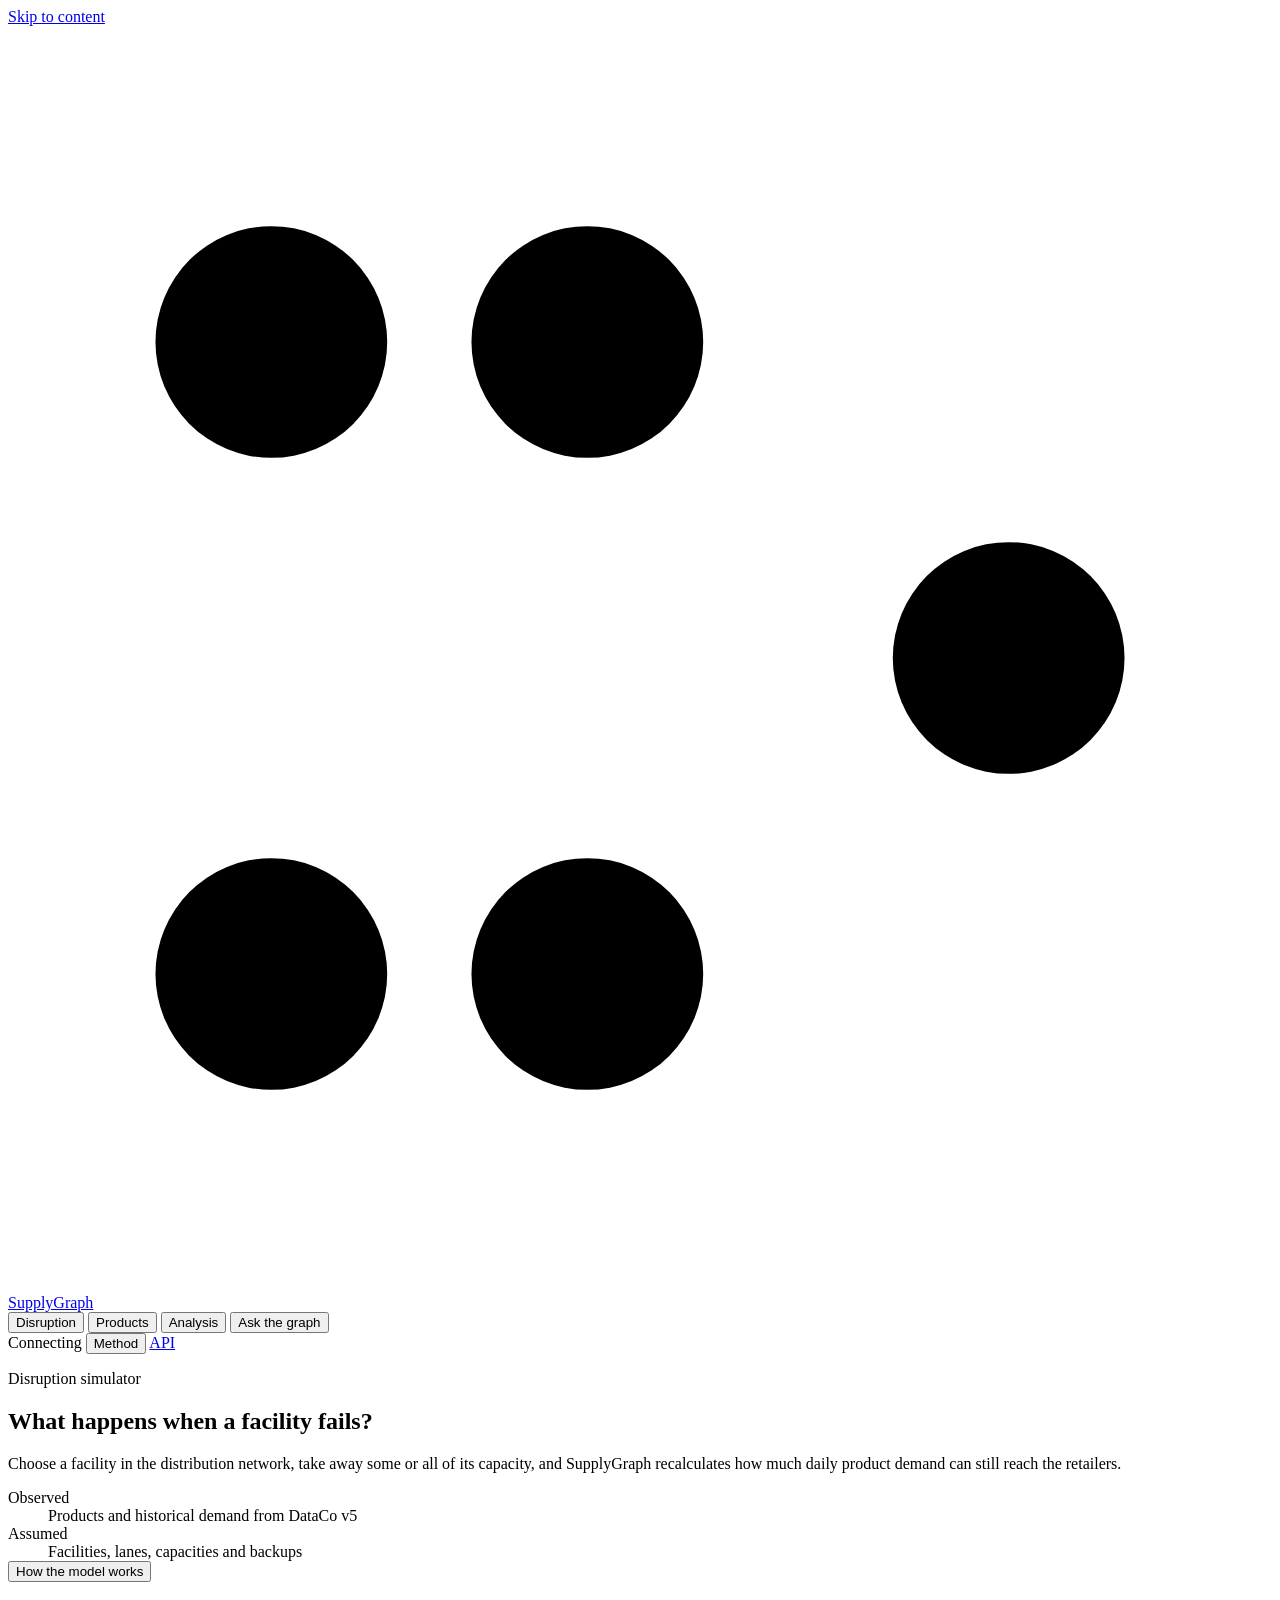
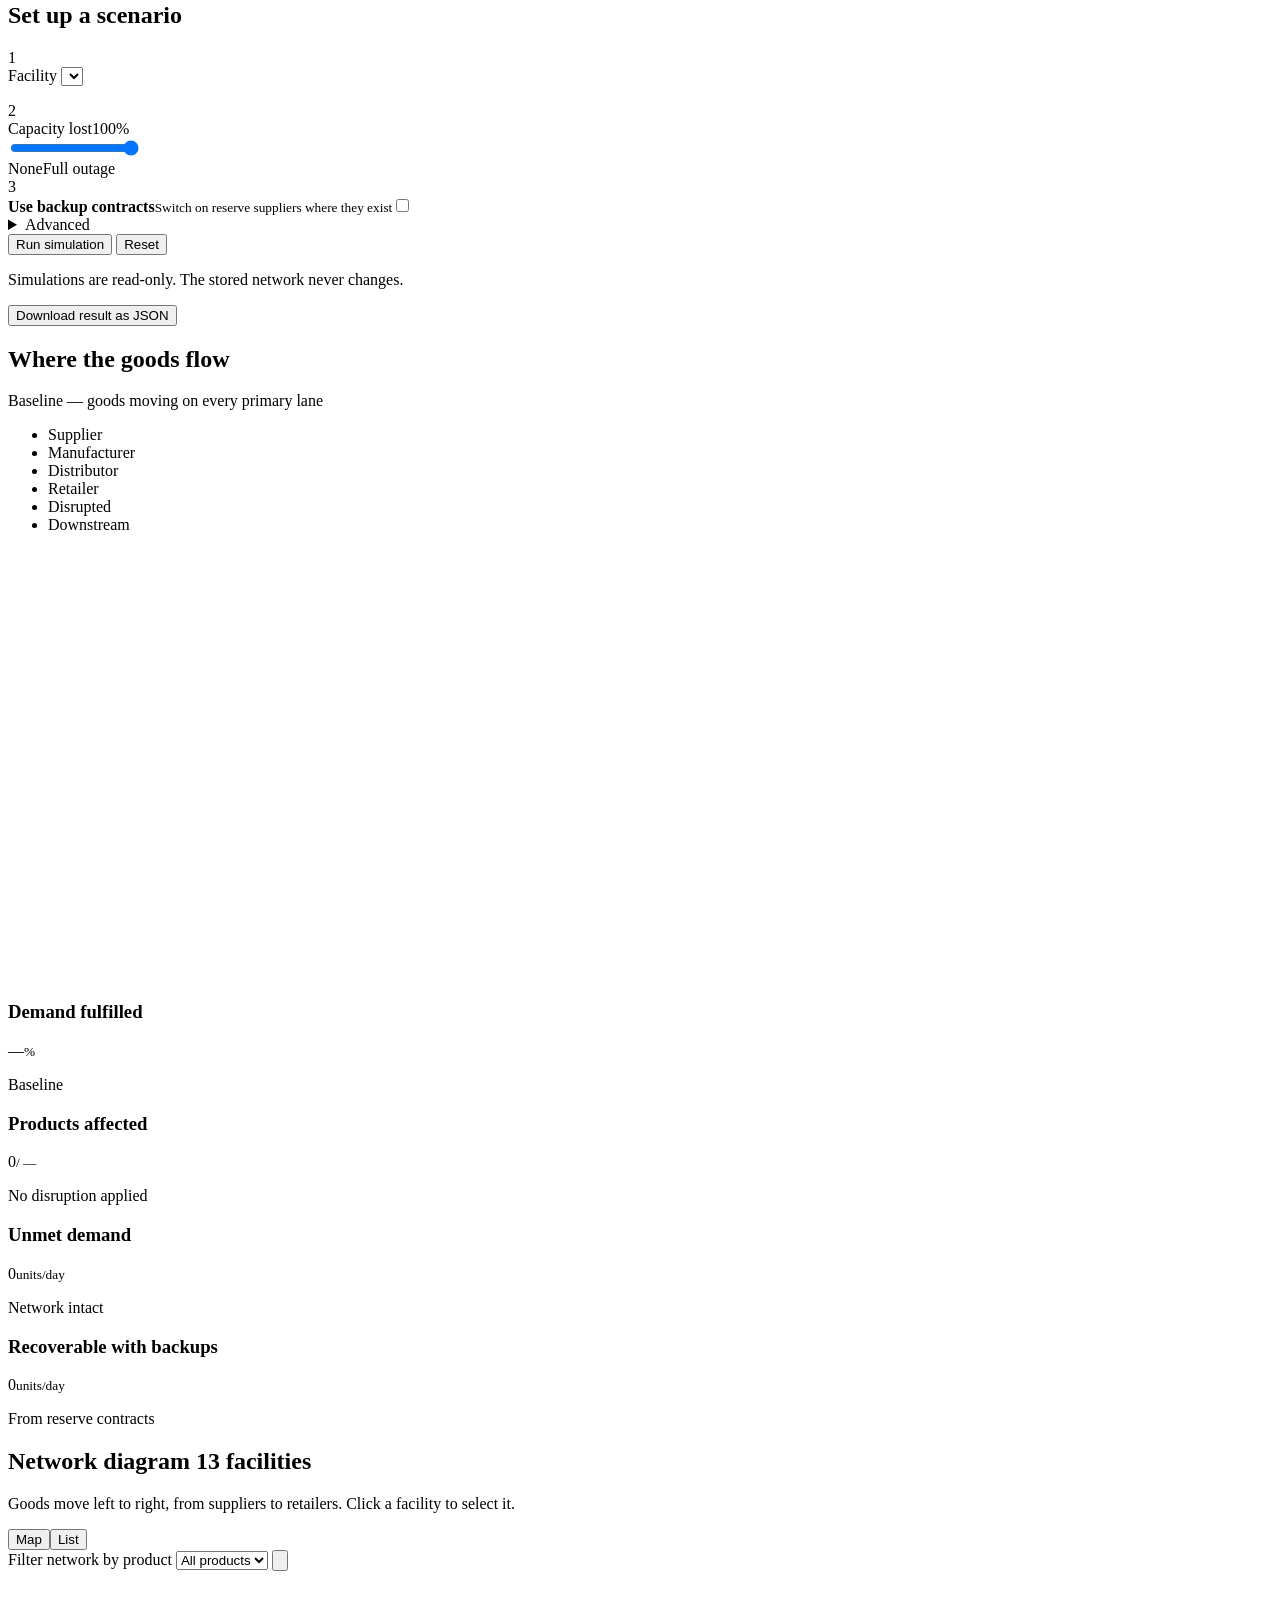
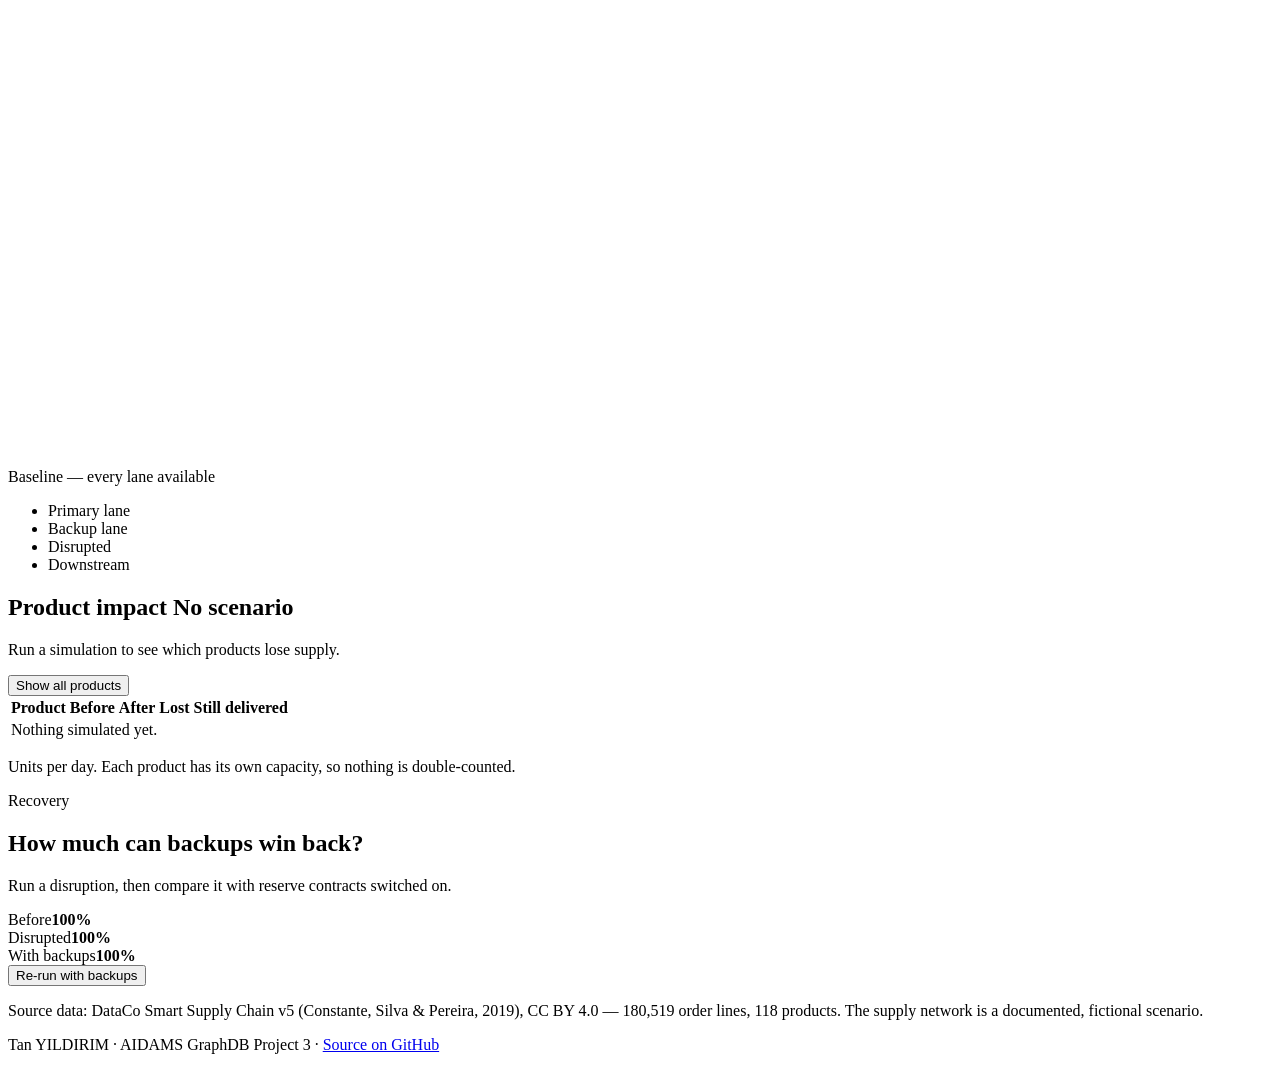
==== commit 617644ba: "feat: add an animated world map that shows where disruptions travel Add a dark, dotted world map to " ====
--- a/app/static/index.html
+++ b/app/static/index.html
@@ -5,8 +5,8 @@
   <meta name="theme-color" content="#f5f3ee">
   <title>SupplyGraph — Disruption simulator</title>
   <link rel="icon" href="/favicon.svg" type="image/svg+xml">
-  <link rel="stylesheet" href="/styles.css?v=1.2.0">
-  <script src="/app.js?v=1.2.0" defer></script>
+  <link rel="stylesheet" href="/styles.css?v=1.3.0">
+  <script src="/app.js?v=1.3.0" defer></script>
 </head>
 <body>
 <a class="skip" href="#main">Skip to content</a>
@@ -90,7 +90,18 @@
       </aside>
 
       <div class="sim-results">
-        <section class="readout" aria-label="Scenario outcome" aria-live="polite">
+        <section class="stage" aria-labelledby="stage-title">
+          <div class="stage-head">
+            <div>
+              <h2 id="stage-title">Where the goods flow</h2>
+              <p id="stage-caption">Baseline — goods moving on every primary lane</p>
+            </div>
+            <ul class="stage-legend" aria-label="Legend">
+              <li><i style="--c:var(--geo-supplier)"></i>Supplier</li><li><i style="--c:var(--geo-manufacturer)"></i>Manufacturer</li><li><i style="--c:var(--geo-distributor)"></i>Distributor</li><li><i style="--c:var(--geo-retailer)"></i>Retailer</li><li class="state"><i class="ring failed"></i>Disrupted</li><li class="state"><i class="ring affected"></i>Downstream</li>
+            </ul>
+          </div>
+          <div class="stage-map"><svg id="geo-map" viewBox="0 0 1060 359" role="img" aria-label="World map of the modeled network. Facilities sit at their assumed cities; animated lines show goods moving along lanes."></svg></div>
+          <div class="readout" aria-label="Scenario outcome" aria-live="polite">
           <article class="metric metric-lead">
             <h3 class="metric-label">Demand fulfilled</h3>
             <p class="metric-value"><span id="metric-service">—</span><small>%</small></p>
@@ -112,12 +123,13 @@
             <p class="metric-value"><span id="metric-recovery">0</span><small>units/day</small></p>
             <p class="metric-foot"><span class="neutral">From reserve contracts</span></p>
           </article>
+          </div>
         </section>
 
         <section class="panel network-panel" aria-labelledby="network-title">
           <div class="panel-heading">
             <div>
-              <h2 id="network-title">Distribution network <span class="count" id="facility-count">13 facilities</span></h2>
+              <h2 id="network-title">Network diagram <span class="count" id="facility-count">13 facilities</span></h2>
               <p>Goods move left to right, from suppliers to retailers. Click a facility to select it.</p>
             </div>
             <div class="network-toolbar">
@@ -153,7 +165,7 @@
             </div>
             <div class="table-scroll" tabindex="0" role="region" aria-label="Product impact table">
               <table>
-                <thead><tr><th>Product</th><th class="num">Before</th><th class="num">After</th><th class="num">Lost</th><th>Status</th></tr></thead>
+                <thead><tr><th>Product</th><th class="num">Before</th><th class="num">After</th><th class="num">Lost</th><th>Still delivered</th></tr></thead>
                 <tbody id="impact-table"><tr><td colspan="5" class="table-empty">Nothing simulated yet.</td></tr></tbody>
               </table>
             </div>
@@ -185,6 +197,15 @@
         <p class="lede">Pick a product to see every lane it travels on, how much each lane can carry and how long it takes. The product and its demand are real; the lanes are modeled.</p>
       </div>
     </header>
+    <section class="stage stage-compact" aria-labelledby="trace-stage-title">
+      <div class="stage-head">
+        <div><h2 id="trace-stage-title">Route on the map</h2><p id="trace-caption">Pick a product below.</p></div>
+        <ul class="stage-legend" aria-label="Legend">
+              <li><i style="--c:var(--geo-supplier)"></i>Supplier</li><li><i style="--c:var(--geo-manufacturer)"></i>Manufacturer</li><li><i style="--c:var(--geo-distributor)"></i>Distributor</li><li><i style="--c:var(--geo-retailer)"></i>Retailer</li><li class="state"><i class="dash"></i>Backup lane</li>
+            </ul>
+      </div>
+      <div class="stage-map"><svg id="trace-map" viewBox="0 0 1060 359" role="img" aria-label="World map highlighting the facilities and lanes that carry the selected product."></svg></div>
+    </section>
     <section class="panel">
       <div class="panel-heading">
         <div><h2>Supply lanes</h2><p>Every contract that can carry the selected product.</p></div>
@@ -218,6 +239,15 @@
       </div>
       <span class="tag" id="gds-version">GDS</span>
     </header>
+    <section class="stage stage-compact" aria-labelledby="analytics-stage-title">
+      <div class="stage-head">
+        <div><h2 id="analytics-stage-title">Bridges on the map</h2><p id="analytics-caption">Circle size shows betweenness: how many shortest routes pass through a facility.</p></div>
+        <ul class="stage-legend" aria-label="Legend">
+              <li><i style="--c:var(--geo-supplier)"></i>Supplier</li><li><i style="--c:var(--geo-manufacturer)"></i>Manufacturer</li><li><i style="--c:var(--geo-distributor)"></i>Distributor</li><li><i style="--c:var(--geo-retailer)"></i>Retailer</li>
+            </ul>
+      </div>
+      <div class="stage-map"><svg id="analytics-map" viewBox="0 0 1060 359" role="img" aria-label="World map where each facility's circle grows with its betweenness score."></svg></div>
+    </section>
     <div class="analytics-grid">
       <section class="panel">
         <div class="panel-heading"><div><h2>Bridges</h2><p>Betweenness centrality on directed flow</p></div></div>
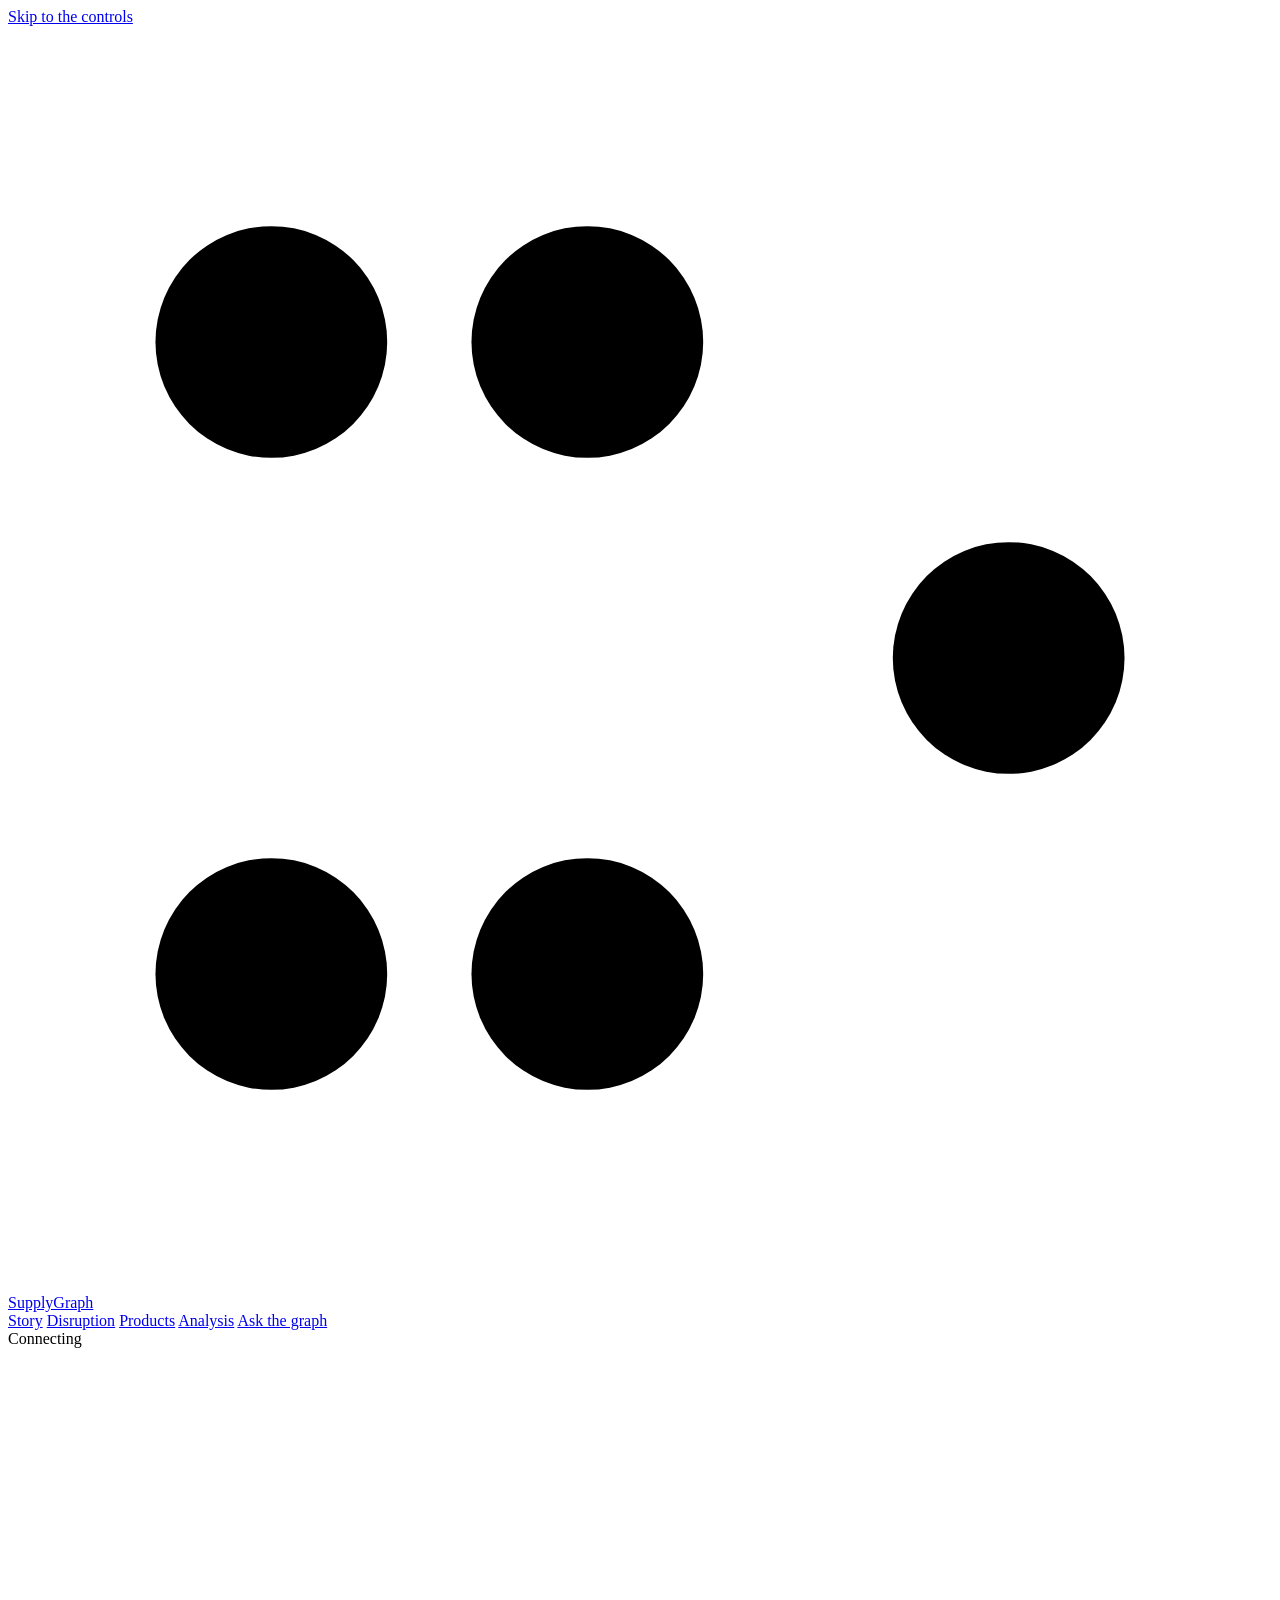
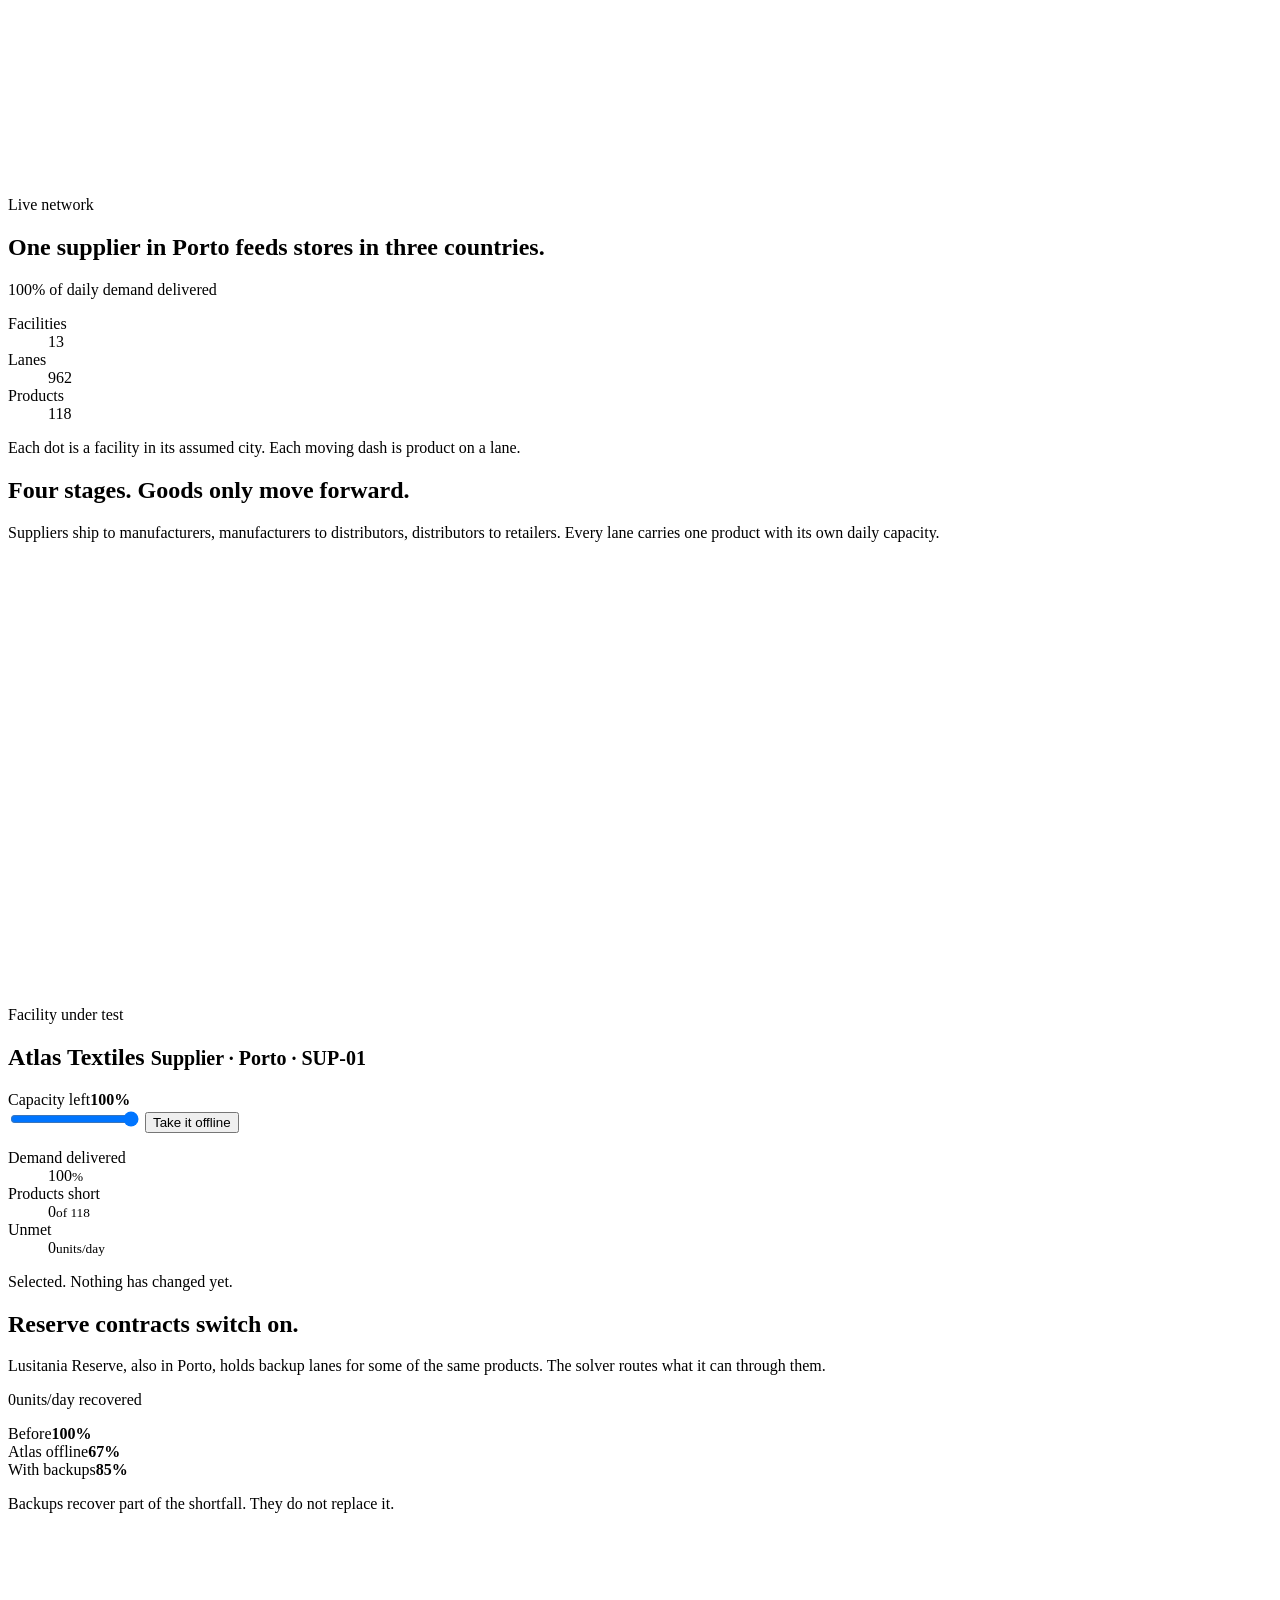
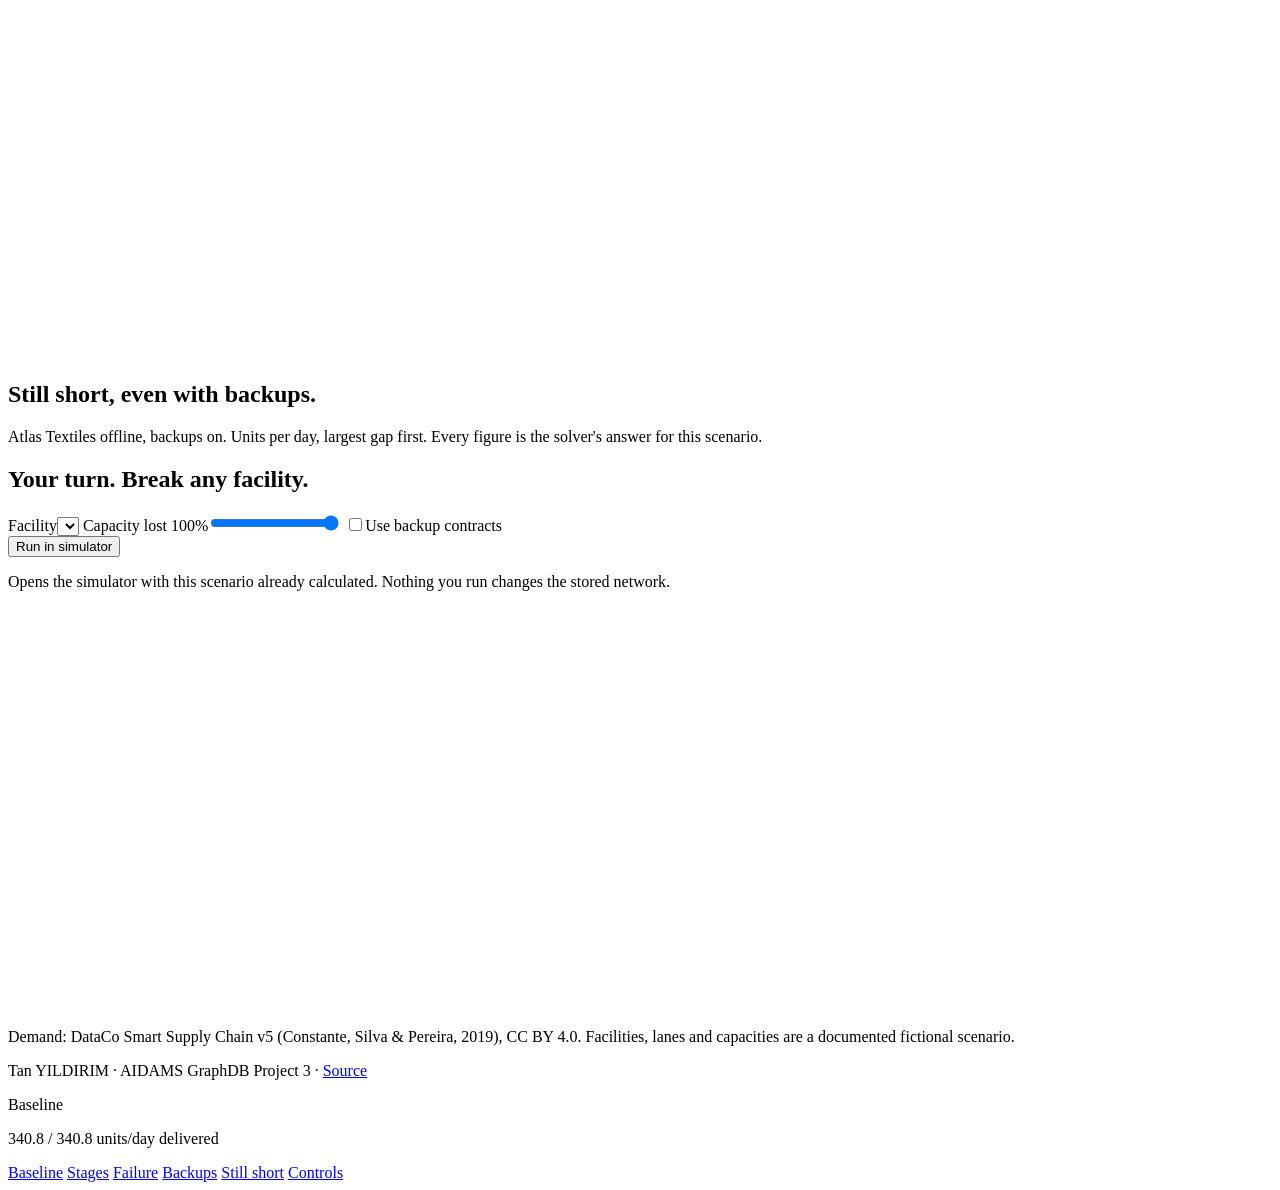
==== commit 2557ca5f: "feat: add a story page built with the scroll-craft method Serve a one-page story at / and move the s" ====
--- a/app/static/index.html
+++ b/app/static/index.html
@@ -1,331 +1,154 @@
 <!doctype html>
 <html lang="en">
 <head>
-  <meta charset="utf-8"><meta name="viewport" content="width=device-width, initial-scale=1">
-  <meta name="theme-color" content="#f5f3ee">
-  <title>SupplyGraph — Disruption simulator</title>
+  <meta charset="utf-8"><meta name="viewport" content="width=device-width, initial-scale=1, viewport-fit=cover">
+  <meta name="theme-color" content="#0b1617">
+  <title>SupplyGraph · What one failure does to a network</title>
+  <meta name="description" content="Take a Porto textile supplier offline and watch the shortage reach London and New York, computed live by a max-flow solver over a Neo4j graph.">
   <link rel="icon" href="/favicon.svg" type="image/svg+xml">
-  <link rel="stylesheet" href="/styles.css?v=1.3.0">
-  <script src="/app.js?v=1.3.0" defer></script>
+  <link rel="preload" href="/fonts/geist.woff2" as="font" type="font/woff2" crossorigin>
+  <link rel="stylesheet" href="/geo.css?v=1.4.0">
+  <link rel="stylesheet" href="/story.css?v=1.4.0">
+  <script src="/geo.js?v=1.4.0" defer></script>
+  <script src="/story.js?v=1.4.0" defer></script>
 </head>
 <body>
-<a class="skip" href="#main">Skip to content</a>
-<header class="masthead">
-  <div class="masthead-inner">
-    <a class="wordmark" href="/" aria-label="SupplyGraph home"><svg viewBox="0 0 24 24" aria-hidden="true"><path d="M5 6h6M5 6v12M11 6l8 6M5 18h6m0 0 8-6"/><circle cx="5" cy="6" r="2.2"/><circle cx="11" cy="6" r="2.2"/><circle cx="19" cy="12" r="2.2"/><circle cx="5" cy="18" r="2.2"/><circle cx="11" cy="18" r="2.2"/></svg>SupplyGraph</a>
-    <nav class="tabs" aria-label="Main navigation">
-      <button class="nav active" data-view="overview" aria-current="page">Disruption</button>
-      <button class="nav" data-view="trace">Products</button>
-      <button class="nav" data-view="analytics">Analysis</button>
-      <button class="nav" data-view="assistant">Ask the graph</button>
-    </nav>
-    <div class="masthead-meta">
-      <span id="system-status" class="status" role="status"><i></i>Connecting</span>
-      <button class="meta-link" id="method-button" type="button">Method</button>
-      <a class="meta-link" href="/docs" target="_blank" rel="noopener">API</a>
-    </div>
-  </div>
+<a class="skip" href="#controls">Skip to the controls</a>
+
+<!-- App chrome is the navigation: the same tabs the simulator has -->
+<header class="chrome">
+  <a class="mark" href="/" aria-label="SupplyGraph, story"><svg viewBox="0 0 24 24" aria-hidden="true"><path d="M5 6h6M5 6v12M11 6l8 6M5 18h6m0 0 8-6"/><circle cx="5" cy="6" r="2.2"/><circle cx="11" cy="6" r="2.2"/><circle cx="19" cy="12" r="2.2"/><circle cx="5" cy="18" r="2.2"/><circle cx="11" cy="18" r="2.2"/></svg>SupplyGraph</a>
+  <nav class="tabs" aria-label="Application">
+    <a href="/" aria-current="page">Story</a>
+    <a href="/app.html#overview">Disruption</a>
+    <a href="/app.html#trace">Products</a>
+    <a href="/app.html#analytics">Analysis</a>
+    <a href="/app.html#assistant">Ask the graph</a>
+  </nav>
+  <span class="conn" id="conn" role="status"><i></i>Connecting</span>
 </header>
 
-<main id="main">
-  <div id="global-error" class="error-banner" role="alert" hidden></div>
-
-  <!-- Disruption simulator -->
-  <section id="view-overview" class="view" aria-labelledby="overview-title">
-    <header class="page-intro">
-      <div>
-        <p class="kicker">Disruption simulator</p>
-        <h1 id="overview-title">What happens when a facility fails?</h1>
-        <p class="lede">Choose a facility in the distribution network, take away some or all of its capacity, and SupplyGraph recalculates how much daily product demand can still reach the retailers.</p>
-      </div>
-      <dl class="evidence-key" aria-label="How to read the data">
-        <div><dt><span class="evidence-tag observed">Observed</span></dt><dd>Products and historical demand from DataCo v5</dd></div>
-        <div><dt><span class="evidence-tag assumed">Assumed</span></dt><dd>Facilities, lanes, capacities and backups</dd></div>
-        <div class="evidence-more"><button class="link-button" id="notice-method" type="button">How the model works</button></div>
-      </dl>
-    </header>
-
-    <div class="sim-layout">
-      <aside class="panel controls" aria-labelledby="controls-title">
-        <h2 id="controls-title">Set up a scenario</h2>
-        <form id="scenario-form">
-          <div class="step">
-            <span class="step-num" aria-hidden="true">1</span>
-            <div class="step-body">
-              <label class="field-label" for="supplier-select">Facility</label>
-              <select id="supplier-select" required></select>
-              <p id="facility-info" class="field-note"></p>
-            </div>
-          </div>
-          <div class="step">
-            <span class="step-num" aria-hidden="true">2</span>
-            <div class="step-body">
-              <div class="range-heading"><label class="field-label" for="reduction">Capacity lost</label><output id="reduction-value" for="reduction">100%</output></div>
-              <input id="reduction" type="range" min="0" max="100" value="100" step="5">
-              <div class="range-labels"><span>None</span><span>Full outage</span></div>
-            </div>
-          </div>
-          <div class="step">
-            <span class="step-num" aria-hidden="true">3</span>
-            <div class="step-body">
-              <label class="toggle-row"><span><strong>Use backup contracts</strong><small>Switch on reserve suppliers where they exist</small></span><input id="backups" type="checkbox" role="switch"><span class="toggle" aria-hidden="true"></span></label>
-            </div>
-          </div>
-          <details class="advanced">
-            <summary>Advanced</summary>
-            <label class="field-label" for="depth">Exposure depth</label>
-            <select id="depth"><option value="6">6 hops — whole network</option><option value="3">3 hops</option><option value="2">2 hops</option><option value="1">1 hop — direct customers only</option></select>
-            <p class="field-note">Limits how far downstream facilities are listed as exposed. The flow calculation always uses the whole network.</p>
-          </details>
-          <div class="scenario-actions">
-            <button class="button primary" type="submit" id="run-button">Run simulation</button>
-            <button class="button ghost" type="button" id="baseline-button">Reset</button>
-          </div>
-        </form>
-        <div id="scenario-result" class="scenario-result" aria-live="polite" hidden></div>
-        <div class="controls-foot">
-          <p>Simulations are read-only. The stored network never changes.</p>
-          <button class="link-button" id="export-button" type="button">Download result as JSON</button>
-        </div>
-      </aside>
-
-      <div class="sim-results">
-        <section class="stage" aria-labelledby="stage-title">
-          <div class="stage-head">
-            <div>
-              <h2 id="stage-title">Where the goods flow</h2>
-              <p id="stage-caption">Baseline — goods moving on every primary lane</p>
-            </div>
-            <ul class="stage-legend" aria-label="Legend">
-              <li><i style="--c:var(--geo-supplier)"></i>Supplier</li><li><i style="--c:var(--geo-manufacturer)"></i>Manufacturer</li><li><i style="--c:var(--geo-distributor)"></i>Distributor</li><li><i style="--c:var(--geo-retailer)"></i>Retailer</li><li class="state"><i class="ring failed"></i>Disrupted</li><li class="state"><i class="ring affected"></i>Downstream</li>
-            </ul>
-          </div>
-          <div class="stage-map"><svg id="geo-map" viewBox="0 0 1060 359" role="img" aria-label="World map of the modeled network. Facilities sit at their assumed cities; animated lines show goods moving along lanes."></svg></div>
-          <div class="readout" aria-label="Scenario outcome" aria-live="polite">
-          <article class="metric metric-lead">
-            <h3 class="metric-label">Demand fulfilled</h3>
-            <p class="metric-value"><span id="metric-service">—</span><small>%</small></p>
-            <div class="service-track" aria-hidden="true"><span id="service-spark" style="width:100%"></span></div>
-            <p class="metric-foot"><span id="service-change" class="neutral">Baseline</span></p>
-          </article>
-          <article class="metric">
-            <h3 class="metric-label">Products affected</h3>
-            <p class="metric-value"><span id="metric-products">0</span><small id="metric-product-total">/ —</small></p>
-            <p class="metric-foot"><span id="product-change" class="neutral">No disruption applied</span></p>
-          </article>
-          <article class="metric">
-            <h3 class="metric-label">Unmet demand</h3>
-            <p class="metric-value"><span id="metric-loss">0</span><small>units/day</small></p>
-            <p class="metric-foot"><span id="loss-change" class="neutral">Network intact</span></p>
-          </article>
-          <article class="metric">
-            <h3 class="metric-label">Recoverable with backups</h3>
-            <p class="metric-value"><span id="metric-recovery">0</span><small>units/day</small></p>
-            <p class="metric-foot"><span class="neutral">From reserve contracts</span></p>
-          </article>
-          </div>
-        </section>
-
-        <section class="panel network-panel" aria-labelledby="network-title">
-          <div class="panel-heading">
-            <div>
-              <h2 id="network-title">Network diagram <span class="count" id="facility-count">13 facilities</span></h2>
-              <p>Goods move left to right, from suppliers to retailers. Click a facility to select it.</p>
-            </div>
-            <div class="network-toolbar">
-              <div class="view-switch" role="group" aria-label="Network display"><button type="button" data-network-view="map" aria-pressed="true">Map</button><button type="button" data-network-view="list" aria-pressed="false">List</button></div>
-              <label class="sr-only" for="graph-product">Filter network by product</label>
-              <select id="graph-product"><option value="">All products</option></select>
-              <button id="reset-graph" class="icon-button" type="button" title="Clear product filter and scenario" aria-label="Clear product filter and scenario"><svg viewBox="0 0 24 24" aria-hidden="true"><path d="M4 12a8 8 0 1 0 2.6-5.9M4 4v4.5h4.5"/></svg></button>
-            </div>
-          </div>
-          <div class="graph-wrap" id="graph-wrap" data-mode="auto">
-            <div class="graph-scroll"><svg id="network-graph" viewBox="0 0 1060 400" role="group" aria-label="Supply network. Select a facility to use it in the scenario."></svg></div>
-            <div id="network-list" class="network-list"></div>
-          </div>
-          <div class="network-footer">
-            <p id="graph-caption" class="graph-caption">Baseline — every lane available</p>
-            <ul class="graph-legend" aria-label="Legend">
-              <li><i class="legend-line primary"></i>Primary lane</li>
-              <li><i class="legend-line backup"></i>Backup lane</li>
-              <li><i class="legend-swatch failed"></i>Disrupted</li>
-              <li><i class="legend-swatch affected"></i>Downstream</li>
-            </ul>
-          </div>
-        </section>
-
-        <div class="results-grid">
-          <section class="panel impact-panel" id="product-impact" aria-labelledby="impact-title">
-            <div class="panel-heading">
-              <div>
-                <h2 id="impact-title">Product impact <span class="count" id="impact-count">No scenario</span></h2>
-                <p id="impact-subtitle">Run a simulation to see which products lose supply.</p>
-              </div>
-              <button class="link-button" id="all-products-button" type="button">Show all products</button>
-            </div>
-            <div class="table-scroll" tabindex="0" role="region" aria-label="Product impact table">
-              <table>
-                <thead><tr><th>Product</th><th class="num">Before</th><th class="num">After</th><th class="num">Lost</th><th>Still delivered</th></tr></thead>
-                <tbody id="impact-table"><tr><td colspan="5" class="table-empty">Nothing simulated yet.</td></tr></tbody>
-              </table>
-            </div>
-            <p class="table-footer" id="table-count">Units per day. Each product has its own capacity, so nothing is double-counted.</p>
-          </section>
-
-          <section class="panel recovery-panel" aria-labelledby="recovery-heading">
-            <p class="kicker">Recovery</p>
-            <h2 id="recovery-heading">How much can backups win back?</h2>
-            <p id="recovery-copy">Run a disruption, then compare it with reserve contracts switched on.</p>
-            <div class="recovery-bars">
-              <div><span>Before</span><b><i id="bar-baseline" style="width:100%"></i></b><strong>100%</strong></div>
-              <div><span>Disrupted</span><b><i id="bar-scenario" class="bar-scenario" style="width:100%"></i></b><strong id="bar-scenario-value">100%</strong></div>
-              <div><span>With backups</span><b><i id="bar-recovery" class="bar-recovery" style="width:100%"></i></b><strong id="bar-recovery-value">100%</strong></div>
-            </div>
-            <button class="button secondary" id="recovery-button" type="button">Re-run with backups</button>
-          </section>
-        </div>
+<main>
+  <!-- Calm: the surface already running -->
+  <section class="act act-screen" data-act="baseline" id="baseline" aria-labelledby="baseline-title">
+    <div class="stage">
+      <div class="map-frame"><svg id="map-baseline" viewBox="0 0 1060 359" role="img" aria-label="World map of the modeled network with goods moving along every lane."></svg></div>
+      <div class="panel panel-lead">
+        <p class="panel-label">Live network</p>
+        <h1 id="baseline-title">One supplier in Porto feeds stores in three countries.</h1>
+        <p class="figure"><span class="num" id="b-service">100</span><span class="unit">% of daily demand delivered</span></p>
+        <dl class="facts">
+          <div><dt>Facilities</dt><dd class="num" id="b-orgs">13</dd></div>
+          <div><dt>Lanes</dt><dd class="num" id="b-lanes">962</dd></div>
+          <div><dt>Products</dt><dd class="num" id="b-products">118</dd></div>
+        </dl>
+        <p class="help">Each dot is a facility in its assumed city. Each moving dash is product on a lane.</p>
       </div>
     </div>
   </section>
 
-  <!-- Products -->
-  <section id="view-trace" class="view" aria-labelledby="trace-title" hidden>
-    <header class="page-intro">
-      <div>
-        <p class="kicker">Products</p>
-        <h1 id="trace-title">Where does a product come from?</h1>
-        <p class="lede">Pick a product to see every lane it travels on, how much each lane can carry and how long it takes. The product and its demand are real; the lanes are modeled.</p>
+  <!-- Understanding: the structure, plainly -->
+  <section class="act act-flow structure" data-act="structure" id="structure" aria-labelledby="structure-title">
+    <div class="wrap">
+      <div class="structure-head" data-in>
+        <h2 id="structure-title">Four stages. Goods only move forward.</h2>
+        <p>Suppliers ship to manufacturers, manufacturers to distributors, distributors to retailers. Every lane carries one product with its own daily capacity.</p>
       </div>
-    </header>
-    <section class="stage stage-compact" aria-labelledby="trace-stage-title">
-      <div class="stage-head">
-        <div><h2 id="trace-stage-title">Route on the map</h2><p id="trace-caption">Pick a product below.</p></div>
-        <ul class="stage-legend" aria-label="Legend">
-              <li><i style="--c:var(--geo-supplier)"></i>Supplier</li><li><i style="--c:var(--geo-manufacturer)"></i>Manufacturer</li><li><i style="--c:var(--geo-distributor)"></i>Distributor</li><li><i style="--c:var(--geo-retailer)"></i>Retailer</li><li class="state"><i class="dash"></i>Backup lane</li>
-            </ul>
-      </div>
-      <div class="stage-map"><svg id="trace-map" viewBox="0 0 1060 359" role="img" aria-label="World map highlighting the facilities and lanes that carry the selected product."></svg></div>
-    </section>
-    <section class="panel">
-      <div class="panel-heading">
-        <div><h2>Supply lanes</h2><p>Every contract that can carry the selected product.</p></div>
-        <label class="inline-field"><span>Product</span><select id="trace-product"></select></label>
-      </div>
-      <div id="trace-summary" class="trace-summary"></div>
-      <div class="table-scroll" tabindex="0" role="region" aria-label="Supply lanes table">
-        <table>
-          <thead><tr><th>Lane</th><th>From → to</th><th class="num">Capacity / day</th><th class="num">Lead time</th><th>Source</th></tr></thead>
-          <tbody id="trace-table"></tbody>
-        </table>
-      </div>
-      <details class="query-details"><summary>Show the Cypher query</summary><pre id="trace-query"></pre></details>
-    </section>
-    <section class="panel eta-panel">
-      <div class="panel-heading">
-        <div><h2>Delivery time: recorded vs modeled</h2><p>What an order actually took, next to the fastest route the model allows.</p></div>
-        <label class="inline-field"><span>Order</span><select id="order-select"></select></label>
-      </div>
-      <div id="eta-result"></div>
-    </section>
+      <ol class="stages" id="stages" data-in data-stagger="70"></ol>
+    </div>
   </section>
 
-  <!-- Analytics -->
-  <section id="view-analytics" class="view" aria-labelledby="analytics-title" hidden>
-    <header class="page-intro">
-      <div>
-        <p class="kicker">Network analysis</p>
-        <h1 id="analytics-title">Which facilities hold the network together?</h1>
-        <p class="lede">Graph algorithms from Neo4j Graph Data Science, run on the modeled network. They show structure, not shortage: use them to decide what to simulate next.</p>
+  <!-- Peak: the scroll wheel is the capacity dial -->
+  <section class="act act-screen peak" data-act="dial" id="dial" aria-labelledby="dial-title">
+    <div class="stage">
+      <div class="map-frame"><svg id="map-dial" viewBox="0 0 1060 359" role="img" aria-label="World map showing how the shortfall from Atlas Textiles spreads downstream."></svg></div>
+      <div class="panel panel-dial">
+        <p class="panel-label">Facility under test</p>
+        <h2 id="dial-title">Atlas Textiles <small>Supplier · Porto · SUP-01</small></h2>
+        <div class="gauge">
+          <div class="gauge-row"><label for="d-slider">Capacity left</label><strong class="num" id="d-capacity">100%</strong></div>
+          <input type="range" id="d-slider" min="0" max="100" step="10" value="100" aria-describedby="d-status">
+          <button type="button" class="play" id="d-play">Take it offline</button>
+        </div>
+        <dl class="readings">
+          <div><dt>Demand delivered</dt><dd><span class="num" id="d-service">100</span><small>%</small></dd></div>
+          <div><dt>Products short</dt><dd><span class="num" id="d-products">0</span><small>of 118</small></dd></div>
+          <div><dt>Unmet</dt><dd><span class="num" id="d-unmet">0</span><small>units/day</small></dd></div>
+        </dl>
+        <p class="status-line" id="d-status" aria-live="polite">Selected. Nothing has changed yet.</p>
+        <ul class="losing" id="d-losing" aria-label="Products losing the most supply"></ul>
       </div>
-      <span class="tag" id="gds-version">GDS</span>
-    </header>
-    <section class="stage stage-compact" aria-labelledby="analytics-stage-title">
-      <div class="stage-head">
-        <div><h2 id="analytics-stage-title">Bridges on the map</h2><p id="analytics-caption">Circle size shows betweenness: how many shortest routes pass through a facility.</p></div>
-        <ul class="stage-legend" aria-label="Legend">
-              <li><i style="--c:var(--geo-supplier)"></i>Supplier</li><li><i style="--c:var(--geo-manufacturer)"></i>Manufacturer</li><li><i style="--c:var(--geo-distributor)"></i>Distributor</li><li><i style="--c:var(--geo-retailer)"></i>Retailer</li>
-            </ul>
-      </div>
-      <div class="stage-map"><svg id="analytics-map" viewBox="0 0 1060 359" role="img" aria-label="World map where each facility's circle grows with its betweenness score."></svg></div>
-    </section>
-    <div class="analytics-grid">
-      <section class="panel">
-        <div class="panel-heading"><div><h2>Bridges</h2><p>Betweenness centrality on directed flow</p></div></div>
-        <div id="centrality-chart" class="centrality-chart"></div>
-        <p class="panel-note">A high score means many shortest routes pass through the facility. It is a hint about structural importance, not proof that a failure there causes the largest shortage.</p>
-      </section>
-      <section class="panel">
-        <div class="panel-heading"><div><h2>Connected groups</h2><p>Weakly connected components, ignoring direction</p></div></div>
-        <div id="components-list" class="components-list"></div>
-        <p class="panel-note">Reserve-only suppliers appear on their own because the analysis uses primary lanes only.</p>
-      </section>
     </div>
-    <section class="panel">
-      <div class="panel-heading"><div><h2>Single-source products</h2><p>Products that depend on one primary supplier. A reserve supplier, where one exists, is listed next to it.</p></div></div>
-      <div class="table-scroll" tabindex="0" role="region" aria-label="Single-source products table">
-        <table>
-          <thead><tr><th>Product</th><th>Primary supplier</th><th>Reserve supplier</th><th class="num">Demand / day</th><th>Risk</th></tr></thead>
-          <tbody id="bottleneck-table"></tbody>
-        </table>
-      </div>
-    </section>
   </section>
 
-  <!-- Assistant -->
-  <section id="view-assistant" class="view" aria-labelledby="assistant-title" hidden>
-    <header class="page-intro">
-      <div>
-        <p class="kicker">Ask the graph</p>
-        <h1 id="assistant-title">Ask a question in plain language.</h1>
-        <p class="lede">A small language model running on this machine maps your question to one of a set of reviewed, read-only Cypher queries. Numbers in the answer come from the database and the flow solver, never from the model.</p>
+  <!-- Relief: backups switch on -->
+  <section class="act act-flow recovery" data-act="recovery" id="recovery" aria-labelledby="recovery-title">
+    <div class="wrap recovery-grid">
+      <div class="recovery-copy" data-in data-stagger="60">
+        <h2 id="recovery-title">Reserve contracts switch on.</h2>
+        <p>Lusitania Reserve, also in Porto, holds backup lanes for some of the same products. The solver routes what it can through them.</p>
+        <p class="big-figure"><span class="num" data-count="60.3" id="r-restored">0</span><span class="unit">units/day recovered</span></p>
+        <div class="bars" id="r-bars">
+          <div><span>Before</span><b><i style="--w:100%"></i></b><strong class="num">100%</strong></div>
+          <div><span>Atlas offline</span><b><i class="lost" id="r-bar-down"></i></b><strong class="num" id="r-down">67%</strong></div>
+          <div><span>With backups</span><b><i class="back" id="r-bar-up"></i></b><strong class="num" id="r-up">85%</strong></div>
+        </div>
+        <p class="help">Backups recover part of the shortfall. They do not replace it.</p>
       </div>
-      <span id="llm-status" class="tag">Checking local model…</span>
-    </header>
-    <div class="assistant-grid">
-      <section class="panel assistant-panel" aria-label="Question">
-        <form id="ask-form">
-          <label class="field-label" for="question">Your question</label>
-          <textarea id="question" rows="3" maxlength="600" required placeholder="For example: which products depend on a single supplier?"></textarea>
-          <div class="ask-footer">
-            <div class="question-suggestions" aria-label="Example questions">
-              <span>Try:</span>
-              <button type="button" data-question="Which products are affected if Atlas Textiles (SUP-01) shuts down?">Atlas Textiles shuts down</button>
-              <button type="button" data-question="Show the supply provenance for SKU-1360">Trace SKU-1360</button>
-              <button type="button" data-question="Which products have a single primary supplier?">Single-source products</button>
-            </div>
-            <button class="button primary" id="ask-button" type="submit">Ask</button>
-          </div>
-        </form>
-        <div id="answer" class="answer" aria-live="polite"></div>
-      </section>
-      <aside class="panel guardrail-panel" aria-labelledby="guardrail-title">
-        <h2 id="guardrail-title">What happens to your question</h2>
-        <ol>
-          <li><strong>The model proposes a plan</strong><p>Ollama, running locally, picks a query type and its parameters.</p></li>
-          <li><strong>Code checks the plan</strong><p>Only exact, pre-reviewed Cypher templates are accepted. Extra clauses or procedures are rejected.</p></li>
-          <li><strong>The database runs it read-only</strong><p>Parameters are typed, IDs must exist, depth is capped at six hops and every query has a timeout.</p></li>
-          <li><strong>You see the evidence</strong><p>The executed query and raw records are shown under every answer.</p></li>
-        </ol>
-        <button class="link-button" id="guardrail-demo" type="button">Try a request that should be blocked</button>
-      </aside>
+      <div class="map-frame map-small" data-in><svg id="map-recovery" viewBox="0 0 1060 359" role="img" aria-label="World map with backup lanes from Lusitania Reserve carrying product while Atlas Textiles is offline."></svg></div>
+    </div>
+  </section>
+
+  <!-- Sobriety: what still loses -->
+  <section class="act act-flow short" data-act="short" id="short" aria-labelledby="short-title">
+    <div class="wrap">
+      <div class="short-head" data-in>
+        <h2 id="short-title">Still short, even with backups.</h2>
+        <p>Atlas Textiles offline, backups on. Units per day, largest gap first. Every figure is the solver's answer for this scenario.</p>
+      </div>
+      <div class="grid-cards" id="rail" data-in data-stagger="50"></div>
+      <p class="short-note" id="rail-end"></p>
+    </div>
+  </section>
+
+  <!-- Agency: an actual input -->
+  <section class="act act-screen close" data-act="controls" id="controls" aria-labelledby="controls-title">
+    <div class="stage">
+      <form class="console" id="console" action="/app.html" method="get">
+        <h2 id="controls-title">Your turn. Break any facility.</h2>
+        <div class="console-fields">
+          <label class="field"><span>Facility</span><select name="facility" id="c-facility"></select></label>
+          <label class="field"><span>Capacity lost <output id="c-out" for="c-reduction">100%</output></span><input type="range" name="reduction" id="c-reduction" min="0" max="100" step="5" value="100"></label>
+          <label class="check"><input type="checkbox" name="backups" value="1" id="c-backups"><span>Use backup contracts</span></label>
+        </div>
+        <input type="hidden" name="run" value="1">
+        <button type="submit" class="run">Run in simulator</button>
+        <p class="help">Opens the simulator with this scenario already calculated. Nothing you run changes the stored network.</p>
+      </form>
+      <figure class="preview">
+        <div class="map-frame"><svg id="map-controls" viewBox="0 0 1060 359" role="img" aria-label="World map highlighting the selected facility and every facility downstream of it."></svg></div>
+        <figcaption id="c-reach" aria-live="polite"></figcaption>
+      </figure>
+      <footer class="foot">
+        <p>Demand: DataCo Smart Supply Chain v5 (Constante, Silva &amp; Pereira, 2019), CC BY 4.0. Facilities, lanes and capacities are a documented fictional scenario.</p>
+        <p>Tan YILDIRIM · AIDAMS GraphDB Project 3 · <a href="https://github.com/tnyldrm23-afk/supplygraph">Source</a></p>
+      </footer>
     </div>
   </section>
 </main>
 
-<footer class="page-footer">
-  <p>Source data: DataCo Smart Supply Chain v5 (Constante, Silva &amp; Pereira, 2019), CC BY 4.0 — 180,519 order lines, 118 products. The supply network is a documented, fictional scenario.</p>
-  <p>Tan YILDIRIM · AIDAMS GraphDB Project 3 · <a href="https://github.com/tnyldrm23-afk/supplygraph" target="_blank" rel="noopener">Source on GitHub</a></p>
+<!-- Status bar: live values plus the waypoint list, which is clickable -->
+<footer class="statusbar" aria-label="Scenario status">
+  <p class="sb-scenario" id="sb-scenario">Baseline</p>
+  <p class="sb-value"><span class="num" id="sb-delivered">340.8</span> / <span class="num" id="sb-demand">340.8</span> units/day delivered</p>
+  <nav class="sb-route" aria-label="Story sections">
+    <a href="#baseline" data-wp="baseline">Baseline</a>
+    <a href="#structure" data-wp="structure">Stages</a>
+    <a href="#dial" data-wp="dial">Failure</a>
+    <a href="#recovery" data-wp="recovery">Backups</a>
+    <a href="#short" data-wp="short">Still short</a>
+    <a href="#controls" data-wp="controls">Controls</a>
+  </nav>
 </footer>
-
-<dialog id="method-dialog" aria-labelledby="method-title">
-  <div class="modal-heading"><h2 id="method-title">How the model works</h2><button id="close-method" class="icon-button" type="button" aria-label="Close">×</button></div>
-  <div class="method-columns">
-    <div><span class="evidence-tag observed">Observed</span><h3>DataCo v5</h3><p>118 products in 51 categories, with historical demand aggregated from 180,519 order lines. A deterministic sample of 6,000 anonymous orders covers the full source period.</p></div>
-    <div><span class="evidence-tag assumed">Assumed</span><h3>Scenario network</h3><p>All 13 facilities, 962 product-specific lanes, their capacities, lead times, backup contracts and retailer assignments were built for this simulation. The source data has no real supplier network.</p></div>
-  </div>
-  <h3>How impact is calculated</h3>
-  <p>For each product, a maximum-flow solver compares what reaches retailers before and after the disruption. Retailer demand is capped and flow is conserved. Backup contracts are optional, and capacity is independent across products. Inventory, bills of materials and production steps are not modeled.</p>
-  <p>Exposure depth only limits which downstream facilities are listed. The flow calculation always uses the complete network. Modeled transit time is a shortest-path lower bound, not a delivery promise.</p>
-  <p class="citation">Constante, Silva &amp; Pereira (2019), Mendeley Data V5. <a href="https://doi.org/10.17632/8gx2fvg2k6.5" target="_blank" rel="noopener">doi:10.17632/8gx2fvg2k6.5</a> · CC BY 4.0 · Customer personal fields removed.</p>
-</dialog>
-</body></html>
+</body>
+</html>
